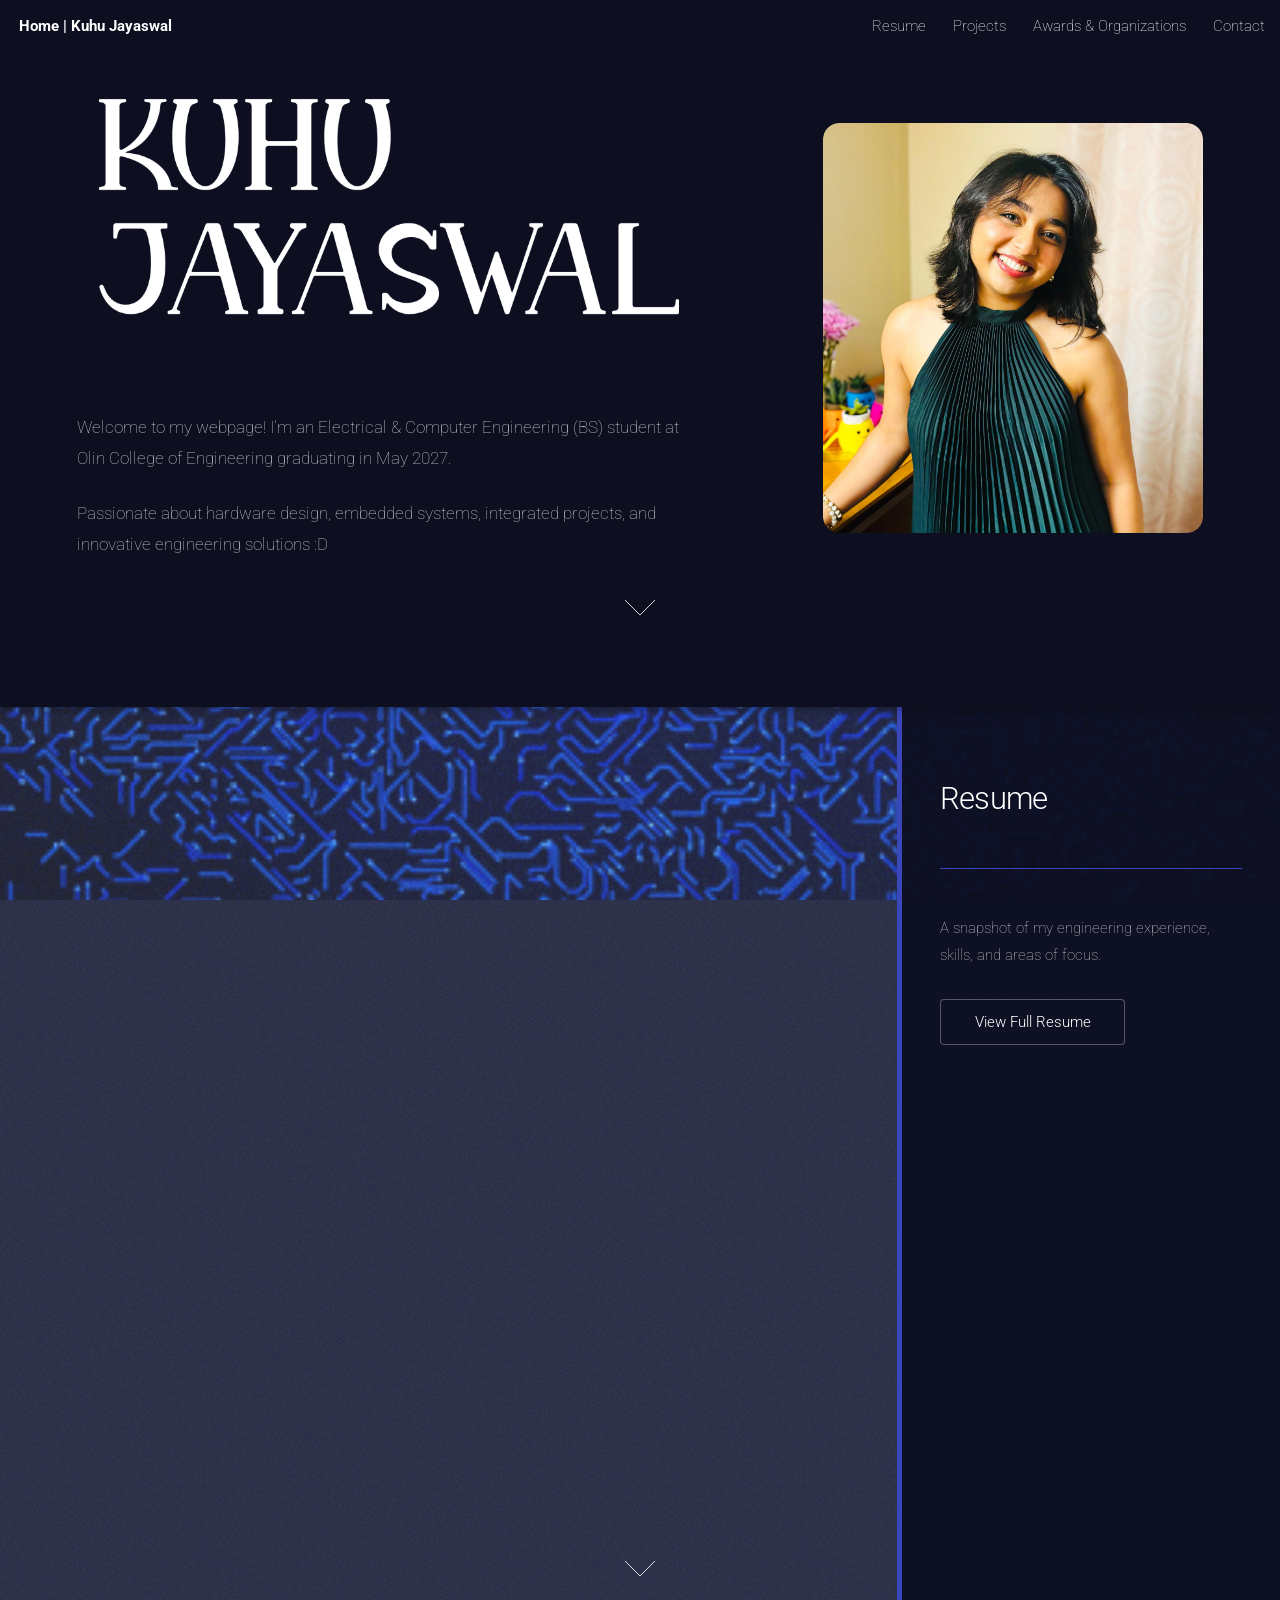
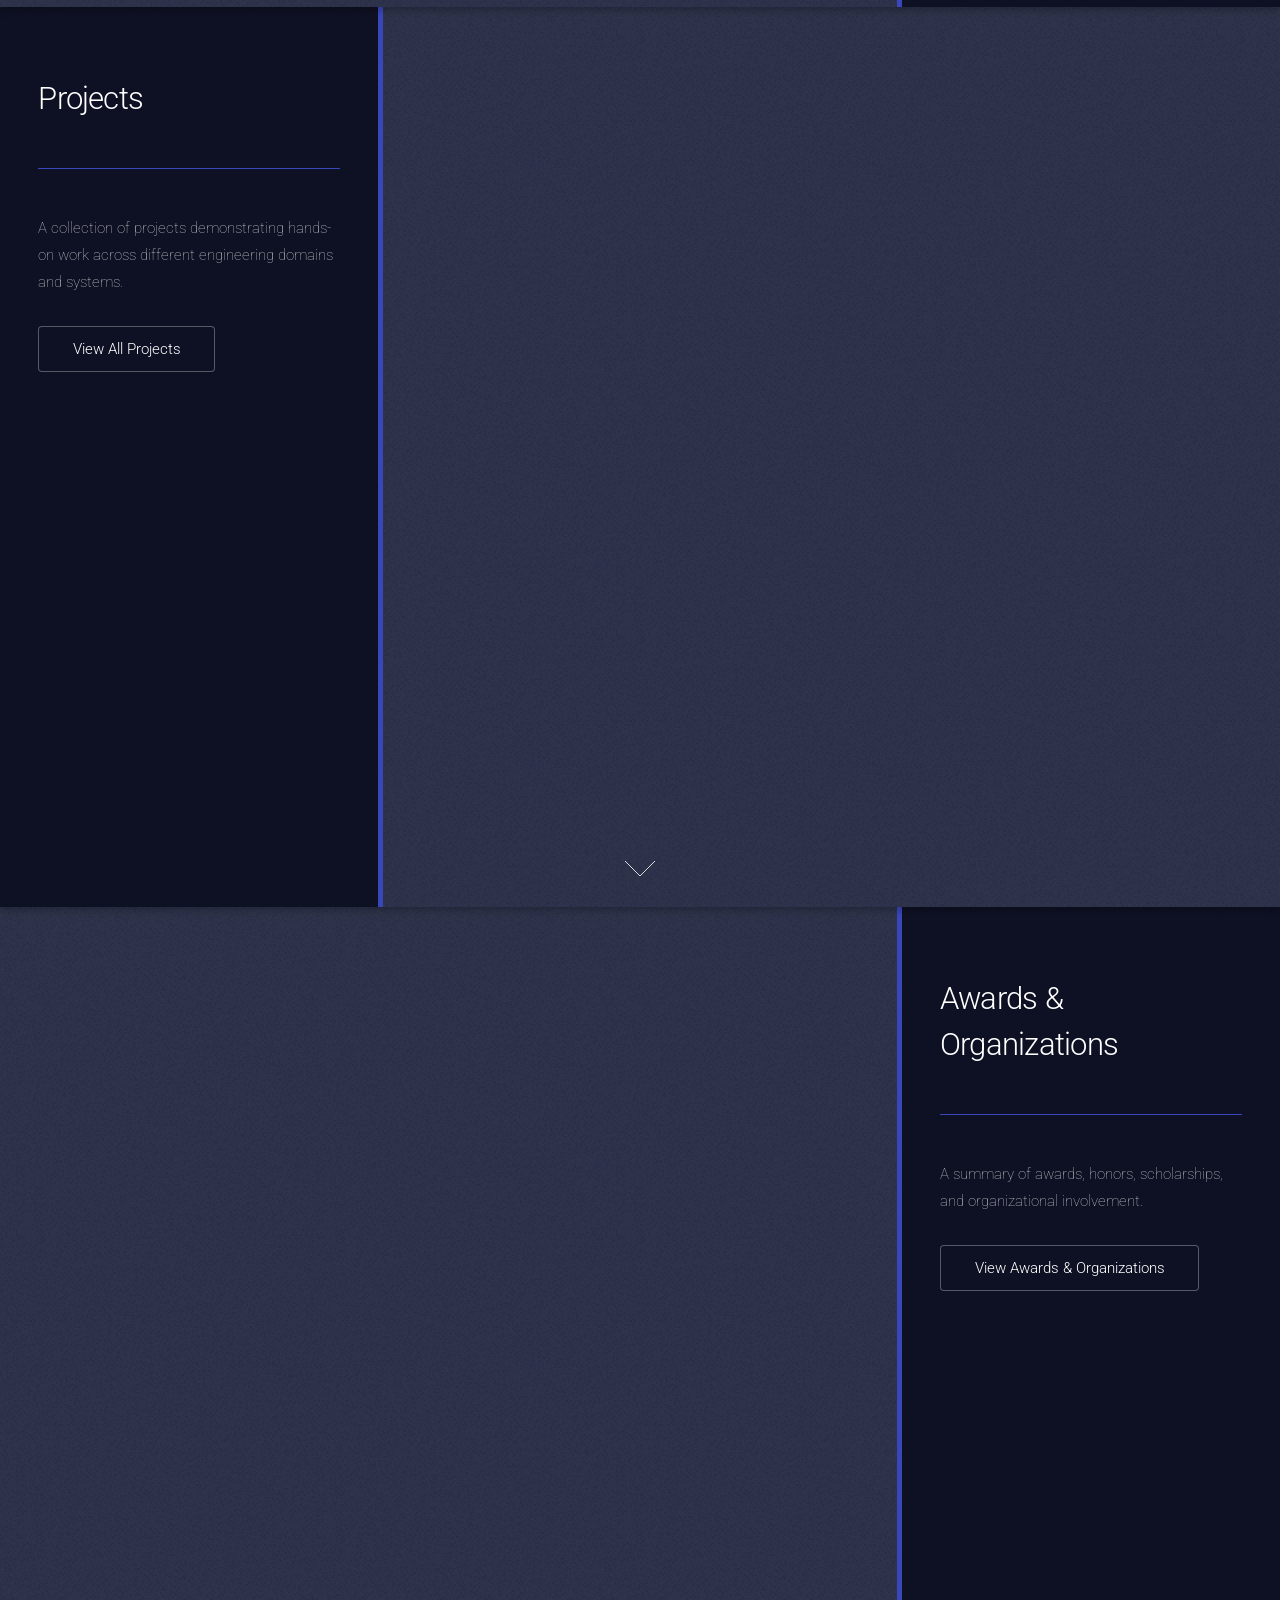
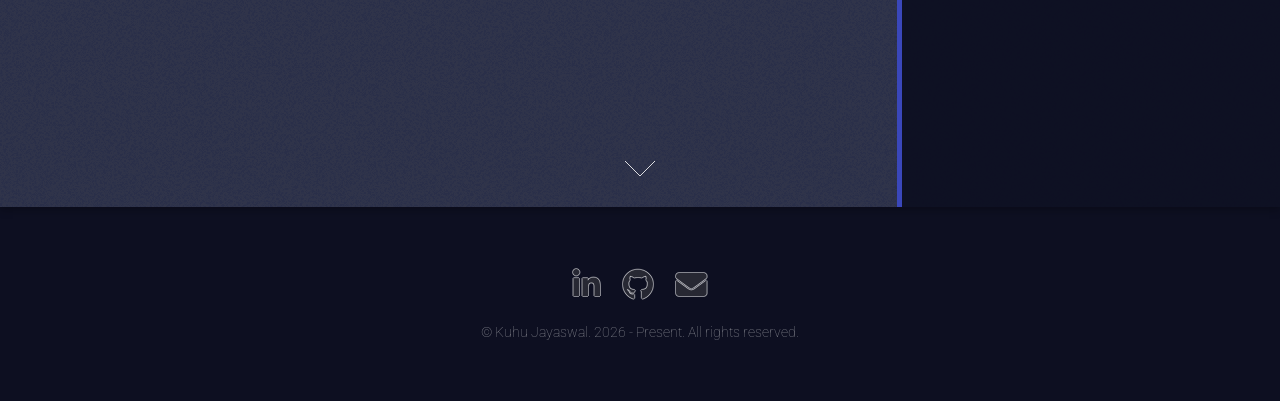
==== index.html @ c6e49925 "Update index.html" ====
<!DOCTYPE HTML>
<html>
	<head>
		<title>Home | Kuhu Jayaswal</title>
		<meta charset="utf-8" />
		<meta name="viewport" content="width=device-width, initial-scale=1, user-scalable=no" />
		<link rel="stylesheet" href="assets/css/main.css" />
		<noscript><link rel="stylesheet" href="assets/css/noscript.css" /></noscript>
		<style>
        /* Change all hr colors */
        hr {
            border-color: #3a47ba !important;
        }
    </style>
	</head>
	<body class="is-preload landing">
		<div id="page-wrapper">

			<!-- Header -->
			<header id="header">
				<h1 id="logo"><a href="index.html">Home  |  Kuhu Jayaswal</a></h1>
				<nav id="nav">
					<ul>
						<li><a href="#resume">Resume</a></li>
						<li><a href="#projects">Projects</a></li>
						<li><a href="#awards">Awards & Organizations</a></li>
						<li><a href="contact.html">Contact</a></li>
					</ul>
				</nav>
			</header>

			<!-- Banner -->
			<section id="banner">
			    <div class="content">
			        <div class="profile-section">
			            <div class="profile-flex-three">
			                <!-- Left Column: Logo on top, Description below -->
			                <div class="left-column">
			                    <div class="logo-section">
			                        <img src="images/kuhu_logo.png" alt="Kuhu Jayaswal Logo" />
			                    </div>
			                    <div class="description">
			                        <p>Welcome to my webpage! I'm an Electrical & Computer Engineering (BS) student at Olin College of Engineering graduating in May 2027.</p>
			                        <p>Passionate about hardware design, embedded systems, integrated projects, and innovative engineering solutions :D </p>
			                    </div>
			                </div>
			                
			                <!-- Right Column: Profile Image -->
			                <span class="image profile-image">
			                    <img src="images/kuhu_new.jpeg" alt="Kuhu Jayaswal" />
			                </span>
			            </div>
			        </div>
			    </div>
			    <a href="#resume" class="goto-next scrolly">Next</a>
			</section>
			
			<!-- Resume -->
			<section id="resume" class="spotlight style1 right">
				<span class="image fit main"><img src="images/pcb.gif" alt="" /></span>
				<div class="content">
					<header>
						<h2>Resume</h2>
						<hr />
					</header>
					<p>A snapshot of my engineering experience, skills, and areas of focus.</p>
					<ul class="actions">
						<li><a href="resume.html" class="button">View Full Resume</a></li>
					</ul>
				</div>
				<a href="#projects" class="goto-next scrolly">Next</a>
			</section>

			<!-- Projects -->
			<section id="projects" class="spotlight style2 left">
				<span class="image fit main"><img src="images/bin.gif" alt="" /></span>
				<div class="content">
					<header>
						<h2>Projects</h2>
						<hr />
					</header>
					<p>A collection of projects demonstrating hands-on work across different engineering domains and systems.</p>
					<ul class="actions">
						<li><a href="projects.html" class="button">View All Projects</a></li>
					</ul>
				</div>
				<a href="#research" class="goto-next scrolly">Next</a>
			</section>

			<!-- Awards & Organizations -->
			<section id="awards" class="spotlight style1 right">
				<span class="image fit main bottom"><img src="images/circle.gif" alt="" /></span>
				<div class="content">
					<header>
						<h2>Awards & Organizations</h2>
						<hr />
					</header>
					<p>A summary of awards, honors, scholarships, and organizational involvement.</p>
					<ul class="actions">
						<li><a href="awards.html" class="button">View Awards & Organizations</a></li>
					</ul>
				</div>
				<a href="#footer" class="goto-next scrolly">Next</a>
			</section>

			<!-- Footer -->
			<footer id="footer">
				<ul class="icons">
					<li><a href="https://www.linkedin.com/in/kuhu-jayaswal/" class="icon brands alt fa-linkedin-in"><span class="label">LinkedIn</span></a></li>
					<li><a href="https://github.com/k-jayaswal" class="icon brands alt fa-github"><span class="label">GitHub</span></a></li>
					<li><a href="mailto:kjayaswal@olin.edu" class="icon solid alt fa-envelope"><span class="label">Email</span></a></li>
				</ul>
				<ul class="copyright">
					<li>&copy; Kuhu Jayaswal. 2026 - Present. All rights reserved.</li>
				</ul>
			</footer>
		</div>

		<!-- Scripts -->
		<script src="assets/js/jquery.min.js"></script>
		<script src="assets/js/jquery.scrolly.min.js"></script>
		<script src="assets/js/jquery.dropotron.min.js"></script>
		<script src="assets/js/jquery.scrollex.min.js"></script>
		<script src="assets/js/browser.min.js"></script>
		<script src="assets/js/breakpoints.min.js"></script>
		<script src="assets/js/util.js"></script>
		<script src="assets/js/main.js"></script>

	</body>
</html>
---- assets/css/main.css ----
@import url("fontawesome-all.min.css");
@import url("https://fonts.googleapis.com/css?family=Roboto:100,300,100italic,300italic");

/*
	Landed by HTML5 UP
	html5up.net | @ajlkn
	Free for personal and commercial use under the CCA 3.0 license (html5up.net/license)
*/

html, body, div, span, applet, object,
iframe, h1, h2, h3, h4, h5, h6, p, blockquote,
pre, a, abbr, acronym, address, big, cite,
code, del, dfn, em, img, ins, kbd, q, s, samp,
small, strike, strong, sub, sup, tt, var, b,
u, i, center, dl, dt, dd, ol, ul, li, fieldset,
form, label, legend, table, caption, tbody,
tfoot, thead, tr, th, td, article, aside,
canvas, details, embed, figure, figcaption,
footer, header, hgroup, menu, nav, output, ruby,
section, summary, time, mark, audio, video {
	margin: 0;
	padding: 0;
	border: 0;
	font-size: 100%;
	font: inherit;
	vertical-align: baseline;}

article, aside, details, figcaption, figure,
footer, header, hgroup, menu, nav, section {
	display: block;}

body {
	line-height: 1;
}

ol, ul {
	list-style: none;
}

blockquote, q {
	quotes: none;
}

	blockquote:before, blockquote:after, q:before, q:after {
		content: '';
		content: none;
	}

table {
	border-collapse: collapse;
	border-spacing: 0;
}

body {
	-webkit-text-size-adjust: none;
}

mark {
	background-color: transparent;
	color: inherit;
}

input::-moz-focus-inner {
	border: 0;
	padding: 0;
}

input, select, textarea {
	-moz-appearance: none;
	-webkit-appearance: none;
	-ms-appearance: none;
	appearance: none;
}

/* Basic */

	html {
		box-sizing: border-box;
	}

	*, *:before, *:after {
		box-sizing: inherit;
	}

	html, body {
		background: #1c1d26;
	}

	body.is-preload *, body.is-preload *:before, body.is-preload *:after {
		-moz-animation: none !important;
		-webkit-animation: none !important;
		-ms-animation: none !important;
		animation: none !important;
		-moz-transition: none !important;
		-webkit-transition: none !important;
		-ms-transition: none !important;
		transition: none !important;
	}

	body, input, select, textarea {
		color: rgba(255, 255, 255, 0.75);
		font-family: "Roboto", Helvetica, sans-serif;
		font-size: 15pt;
		font-weight: 100;
		line-height: 1.75em;
	}

	a {
		-moz-transition: border-color 0.2s ease-in-out, color 0.2s ease-in-out;
		-webkit-transition: border-color 0.2s ease-in-out, color 0.2s ease-in-out;
		-ms-transition: border-color 0.2s ease-in-out, color 0.2s ease-in-out;
		transition: border-color 0.2s ease-in-out, color 0.2s ease-in-out;
		border-bottom: dotted 1px;
		color: #e44c65;
		text-decoration: none;
	}

		a:hover {
			color: #e44c65 !important;
			border-bottom-color: transparent;
		}

	strong, b {
		color: #ffffff;
		font-weight: 300;
	}

	em, i {
		font-style: italic;
	}

	p {
		margin: 0 0 2em 0;
	}

	h1, h2, h3, h4, h5, h6 {
		color: #ffffff;
		font-weight: 300;
		line-height: 1em;
		margin: 0 0 1em 0;
	}

		h1 a, h2 a, h3 a, h4 a, h5 a, h6 a {
			color: inherit;
			border: 0;
		}

	h2 {
		font-size: 2em;
		line-height: 1.5em;
		letter-spacing: -0.025em;
	}

	h3 {
		font-size: 1.35em;
		line-height: 1.5em;
	}

	h4 {
		font-size: 1.1em;
		line-height: 1.5em;
	}

	h5 {
		font-size: 0.9em;
		line-height: 1.5em;
	}

	h6 {
		font-size: 0.7em;
		line-height: 1.5em;
	}

	sub {
		font-size: 0.8em;
		position: relative;
		top: 0.5em;
	}

	sup {
		font-size: 0.8em;
		position: relative;
		top: -0.5em;
	}

	hr {
		border: 0;
		border-bottom: solid 1px rgba(255, 255, 255, 0.3);
		margin: 3em 0;
	}

		hr.major {
			margin: 4em 0;
		}

	blockquote {
		border-left: solid 4px rgba(255, 255, 255, 0.3);
		font-style: italic;
		margin: 0 0 2em 0;
		padding: 0.5em 0 0.5em 2em;
	}

	code {
		background: rgba(255, 255, 255, 0.075);
		border-radius: 4px;
		font-family: "Courier New", monospace;
		font-size: 0.9em;
		margin: 0 0.25em;
		padding: 0.25em 0.65em;
	}

	pre {
		-webkit-overflow-scrolling: touch;
		font-family: "Courier New", monospace;
		font-size: 0.9em;
		margin: 0 0 2em 0;
	}

		pre code {
			display: block;
			line-height: 1.75em;
			padding: 1em 1.5em;
			overflow-x: auto;
		}

	.align-left {
		text-align: left;
	}

	.align-center {
		text-align: center;
	}

	.align-right {
		text-align: right;
	}

/* Loader */

	@-moz-keyframes spinner-show {
		0% {
			opacity: 0;
		}

		100% {
			opacity: 1;
		}
	}

	@-webkit-keyframes spinner-show {
		0% {
			opacity: 0;
		}

		100% {
			opacity: 1;
		}
	}

	@-ms-keyframes spinner-show {
		0% {
			opacity: 0;
		}

		100% {
			opacity: 1;
		}
	}

	@keyframes spinner-show {
		0% {
			opacity: 0;
		}

		100% {
			opacity: 1;
		}
	}

	@-moz-keyframes spinner-hide {
		0% {
			color: rgba(255, 255, 255, 0.15);
			z-index: 100001;
			-moz-transform: scale(1) rotate(0deg);
			-webkit-transform: scale(1) rotate(0deg);
			-ms-transform: scale(1) rotate(0deg);
			transform: scale(1) rotate(0deg);
		}

		99% {
			color: #1c1d26;
			z-index: 100001;
			-moz-transform: scale(0.5) rotate(360deg);
			-webkit-transform: scale(0.5) rotate(360deg);
			-ms-transform: scale(0.5) rotate(360deg);
			transform: scale(0.5) rotate(360deg);
		}

		100% {
			color: #1c1d26;
			z-index: -1;
			-moz-transform: scale(0.5) rotate(360deg);
			-webkit-transform: scale(0.5) rotate(360deg);
			-ms-transform: scale(0.5) rotate(360deg);
			transform: scale(0.5) rotate(360deg);
		}
	}

	@-webkit-keyframes spinner-hide {
		0% {
			color: rgba(255, 255, 255, 0.15);
			z-index: 100001;
			-moz-transform: scale(1) rotate(0deg);
			-webkit-transform: scale(1) rotate(0deg);
			-ms-transform: scale(1) rotate(0deg);
			transform: scale(1) rotate(0deg);
		}

		99% {
			color: #1c1d26;
			z-index: 100001;
			-moz-transform: scale(0.5) rotate(360deg);
			-webkit-transform: scale(0.5) rotate(360deg);
			-ms-transform: scale(0.5) rotate(360deg);
			transform: scale(0.5) rotate(360deg);
		}

		100% {
			color: #1c1d26;
			z-index: -1;
			-moz-transform: scale(0.5) rotate(360deg);
			-webkit-transform: scale(0.5) rotate(360deg);
			-ms-transform: scale(0.5) rotate(360deg);
			transform: scale(0.5) rotate(360deg);
		}
	}

	@-ms-keyframes spinner-hide {
		0% {
			color: rgba(255, 255, 255, 0.15);
			z-index: 100001;
			-moz-transform: scale(1) rotate(0deg);
			-webkit-transform: scale(1) rotate(0deg);
			-ms-transform: scale(1) rotate(0deg);
			transform: scale(1) rotate(0deg);
		}

		99% {
			color: #1c1d26;
			z-index: 100001;
			-moz-transform: scale(0.5) rotate(360deg);
			-webkit-transform: scale(0.5) rotate(360deg);
			-ms-transform: scale(0.5) rotate(360deg);
			transform: scale(0.5) rotate(360deg);
		}

		100% {
			color: #1c1d26;
			z-index: -1;
			-moz-transform: scale(0.5) rotate(360deg);
			-webkit-transform: scale(0.5) rotate(360deg);
			-ms-transform: scale(0.5) rotate(360deg);
			transform: scale(0.5) rotate(360deg);
		}
	}

	@keyframes spinner-hide {
		0% {
			color: rgba(255, 255, 255, 0.15);
			z-index: 100001;
			-moz-transform: scale(1) rotate(0deg);
			-webkit-transform: scale(1) rotate(0deg);
			-ms-transform: scale(1) rotate(0deg);
			transform: scale(1) rotate(0deg);
		}

		99% {
			color: #1c1d26;
			z-index: 100001;
			-moz-transform: scale(0.5) rotate(360deg);
			-webkit-transform: scale(0.5) rotate(360deg);
			-ms-transform: scale(0.5) rotate(360deg);
			transform: scale(0.5) rotate(360deg);
		}

		100% {
			color: #1c1d26;
			z-index: -1;
			-moz-transform: scale(0.5) rotate(360deg);
			-webkit-transform: scale(0.5) rotate(360deg);
			-ms-transform: scale(0.5) rotate(360deg);
			transform: scale(0.5) rotate(360deg);
		}
	}

	@-moz-keyframes spinner-rotate {
		0% {
			-moz-transform: scale(1) rotate(0deg);
			-webkit-transform: scale(1) rotate(0deg);
			-ms-transform: scale(1) rotate(0deg);
			transform: scale(1) rotate(0deg);
		}

		100% {
			-moz-transform: scale(1) rotate(360deg);
			-webkit-transform: scale(1) rotate(360deg);
			-ms-transform: scale(1) rotate(360deg);
			transform: scale(1) rotate(360deg);
		}
	}

	@-webkit-keyframes spinner-rotate {
		0% {
			-moz-transform: scale(1) rotate(0deg);
			-webkit-transform: scale(1) rotate(0deg);
			-ms-transform: scale(1) rotate(0deg);
			transform: scale(1) rotate(0deg);
		}

		100% {
			-moz-transform: scale(1) rotate(360deg);
			-webkit-transform: scale(1) rotate(360deg);
			-ms-transform: scale(1) rotate(360deg);
			transform: scale(1) rotate(360deg);
		}
	}

	@-ms-keyframes spinner-rotate {
		0% {
			-moz-transform: scale(1) rotate(0deg);
			-webkit-transform: scale(1) rotate(0deg);
			-ms-transform: scale(1) rotate(0deg);
			transform: scale(1) rotate(0deg);
		}

		100% {
			-moz-transform: scale(1) rotate(360deg);
			-webkit-transform: scale(1) rotate(360deg);
			-ms-transform: scale(1) rotate(360deg);
			transform: scale(1) rotate(360deg);
		}
	}

	@keyframes spinner-rotate {
		0% {
			-moz-transform: scale(1) rotate(0deg);
			-webkit-transform: scale(1) rotate(0deg);
			-ms-transform: scale(1) rotate(0deg);
			transform: scale(1) rotate(0deg);
		}

		100% {
			-moz-transform: scale(1) rotate(360deg);
			-webkit-transform: scale(1) rotate(360deg);
			-ms-transform: scale(1) rotate(360deg);
			transform: scale(1) rotate(360deg);
		}
	}

	@-moz-keyframes overlay-hide {
		0% {
			opacity: 1;
			z-index: 100000;
		}

		15% {
			opacity: 1;
			z-index: 100000;
		}

		99% {
			opacity: 0;
			z-index: 100000;
		}

		100% {
			opacity: 0;
			z-index: -1;
		}
	}

	@-webkit-keyframes overlay-hide {
		0% {
			opacity: 1;
			z-index: 100000;
		}

		15% {
			opacity: 1;
			z-index: 100000;
		}

		99% {
			opacity: 0;
			z-index: 100000;
		}

		100% {
			opacity: 0;
			z-index: -1;
		}
	}

	@-ms-keyframes overlay-hide {
		0% {
			opacity: 1;
			z-index: 100000;
		}

		15% {
			opacity: 1;
			z-index: 100000;
		}

		99% {
			opacity: 0;
			z-index: 100000;
		}

		100% {
			opacity: 0;
			z-index: -1;
		}
	}

	@keyframes overlay-hide {
		0% {
			opacity: 1;
			z-index: 100000;
		}

		15% {
			opacity: 1;
			z-index: 100000;
		}

		99% {
			opacity: 0;
			z-index: 100000;
		}

		100% {
			opacity: 0;
			z-index: -1;
		}
	}

	body.landing {
		text-decoration: none;
	}

		body.landing:before {
			-moz-osx-font-smoothing: grayscale;
			-webkit-font-smoothing: antialiased;
			display: inline-block;
			font-style: normal;
			font-variant: normal;
			text-rendering: auto;
			line-height: 1;
			text-transform: none !important;
			font-family: 'Font Awesome 5 Free';
			font-weight: 900;
		}

		body.landing:before {
			-moz-animation: spinner-show 1.5s 1 0.25s ease forwards, spinner-hide 0.25s ease-in-out forwards !important;
			-webkit-animation: spinner-show 1.5s 1 0.25s ease forwards, spinner-hide 0.25s ease-in-out forwards !important;
			-ms-animation: spinner-show 1.5s 1 0.25s ease forwards, spinner-hide 0.25s ease-in-out forwards !important;
			animation: spinner-show 1.5s 1 0.25s ease forwards, spinner-hide 0.25s ease-in-out forwards !important;
			-moz-transform-origin: 50% 50%;
			-webkit-transform-origin: 50% 50%;
			-ms-transform-origin: 50% 50%;
			transform-origin: 50% 50%;
			color: rgba(255, 255, 255, 0.15);
			content: '\f1ce';
			cursor: default;
			display: block;
			font-size: 2em;
			height: 2em;
			left: 50%;
			line-height: 2em;
			margin: -1em 0 0 -1em;
			opacity: 0;
			position: fixed;
			text-align: center;
			top: 50%;
			width: 2em;
			z-index: -1;
		}

		body.landing:after {
			-moz-animation: overlay-hide 1.5s ease-in forwards !important;
			-webkit-animation: overlay-hide 1.5s ease-in forwards !important;
			-ms-animation: overlay-hide 1.5s ease-in forwards !important;
			animation: overlay-hide 1.5s ease-in forwards !important;
			background: #1c1d26;
			content: '';
			display: block;
			height: 100%;
			left: 0;
			opacity: 0;
			position: fixed;
			top: 0;
			width: 100%;
			z-index: -1;
		}

		body.landing.is-preload:before {
			-moz-animation: spinner-show 1.5s 1 0.25s ease forwards, spinner-rotate 0.75s infinite linear !important;
			-webkit-animation: spinner-show 1.5s 1 0.25s ease forwards, spinner-rotate 0.75s infinite linear !important;
			-ms-animation: spinner-show 1.5s 1 0.25s ease forwards, spinner-rotate 0.75s infinite linear !important;
			animation: spinner-show 1.5s 1 0.25s ease forwards, spinner-rotate 0.75s infinite linear !important;
			z-index: 100001;
		}

		body.landing.is-preload:after {
			-moz-animation: none !important;
			-webkit-animation: none !important;
			-ms-animation: none !important;
			animation: none !important;
			opacity: 1;
			z-index: 100000;
		}

	@media (-webkit-min-device-pixel-ratio: 2) {

		body.landing:before {
			line-height: 2.025em;
		}

	}

/* Container */

	.container {
		margin: 0 auto;
		max-width: calc(100% - 4em);
		width: 70em;
	}

		.container.xsmall {
			width: 17.5em;
		}

		.container.small {
			width: 35em;
		}

		.container.medium {
			width: 52.5em;
		}

		.container.large {
			width: 87.5em;
		}

		.container.xlarge {
			width: 105em;
		}

		.container.max {
			width: 100%;
		}

		@media screen and (max-width: 1280px) {

			.container {
				width: 90%;
				max-width: 100%;
			}

		}

		@media screen and (max-width: 980px) {

			.container {
				width: 100% !important;
			}

		}

/* Row */

	.row {
		display: flex;
		flex-wrap: wrap;
		box-sizing: border-box;
		align-items: stretch;
	}

		.row > * {
			box-sizing: border-box;
		}

		.row.gtr-uniform > * > :last-child {
			margin-bottom: 0;
		}

		.row.aln-left {
			justify-content: flex-start;
		}

		.row.aln-center {
			justify-content: center;
		}

		.row.aln-right {
			justify-content: flex-end;
		}

		.row.aln-top {
			align-items: flex-start;
		}

		.row.aln-middle {
			align-items: center;
		}

		.row.aln-bottom {
			align-items: flex-end;
		}

		.row > .imp {
			order: -1;
		}

		.row > .col-1 {
			width: 8.33333%;
		}

		.row > .off-1 {
			margin-left: 8.33333%;
		}

		.row > .col-2 {
			width: 16.66667%;
		}

		.row > .off-2 {
			margin-left: 16.66667%;
		}

		.row > .col-3 {
			width: 25%;
		}

		.row > .off-3 {
			margin-left: 25%;
		}

		.row > .col-4 {
			width: 33.33333%;
		}

		.row > .off-4 {
			margin-left: 33.33333%;
		}

		.row > .col-5 {
			width: 41.66667%;
		}

		.row > .off-5 {
			margin-left: 41.66667%;
		}

		.row > .col-6 {
			width: 50%;
		}

		.row > .off-6 {
			margin-left: 50%;
		}

		.row > .col-7 {
			width: 58.33333%;
		}

		.row > .off-7 {
			margin-left: 58.33333%;
		}

		.row > .col-8 {
			width: 66.66667%;
		}

		.row > .off-8 {
			margin-left: 66.66667%;
		}

		.row > .col-9 {
			width: 75%;
		}

		.row > .off-9 {
			margin-left: 75%;
		}

		.row > .col-10 {
			width: 83.33333%;
		}

		.row > .off-10 {
			margin-left: 83.33333%;
		}

		.row > .col-11 {
			width: 91.66667%;
		}

		.row > .off-11 {
			margin-left: 91.66667%;
		}

		.row > .col-12 {
			width: 100%;
		}

		.row > .off-12 {
			margin-left: 100%;
		}

		.row.gtr-0 {
			margin-top: 0;
			margin-left: 0em;
		}

			.row.gtr-0 > * {
				padding: 0 0 0 0em;
			}

			.row.gtr-0.gtr-uniform {
				margin-top: 0em;
			}

				.row.gtr-0.gtr-uniform > * {
					padding-top: 0em;
				}

		.row.gtr-25 {
			margin-top: 0;
			margin-left: -0.625em;
		}

			.row.gtr-25 > * {
				padding: 0 0 0 0.625em;
			}

			.row.gtr-25.gtr-uniform {
				margin-top: -0.625em;
			}

				.row.gtr-25.gtr-uniform > * {
					padding-top: 0.625em;
				}

		.row.gtr-50 {
			margin-top: 0;
			margin-left: -1.25em;
		}

			.row.gtr-50 > * {
				padding: 0 0 0 1.25em;
			}

			.row.gtr-50.gtr-uniform {
				margin-top: -1.25em;
			}

				.row.gtr-50.gtr-uniform > * {
					padding-top: 1.25em;
				}

		.row {
			margin-top: 0;
			margin-left: -2.5em;
		}

			.row > * {
				padding: 0 0 0 2.5em;
			}

			.row.gtr-uniform {
				margin-top: -2.5em;
			}

				.row.gtr-uniform > * {
					padding-top: 2.5em;
				}

		.row.gtr-150 {
			margin-top: 0;
			margin-left: -3.75em;
		}

			.row.gtr-150 > * {
				padding: 0 0 0 3.75em;
			}

			.row.gtr-150.gtr-uniform {
				margin-top: -3.75em;
			}

				.row.gtr-150.gtr-uniform > * {
					padding-top: 3.75em;
				}

		.row.gtr-200 {
			margin-top: 0;
			margin-left: -5em;
		}

			.row.gtr-200 > * {
				padding: 0 0 0 5em;
			}

			.row.gtr-200.gtr-uniform {
				margin-top: -5em;
			}

				.row.gtr-200.gtr-uniform > * {
					padding-top: 5em;
				}

		@media screen and (max-width: 1680px) {

			.row {
				display: flex;
				flex-wrap: wrap;
				box-sizing: border-box;
				align-items: stretch;
			}

				.row > * {
					box-sizing: border-box;
				}

				.row.gtr-uniform > * > :last-child {
					margin-bottom: 0;
				}

				.row.aln-left {
					justify-content: flex-start;
				}

				.row.aln-center {
					justify-content: center;
				}

				.row.aln-right {
					justify-content: flex-end;
				}

				.row.aln-top {
					align-items: flex-start;
				}

				.row.aln-middle {
					align-items: center;
				}

				.row.aln-bottom {
					align-items: flex-end;
				}

				.row > .imp-xlarge {
					order: -1;
				}

				.row > .col-1-xlarge {
					width: 8.33333%;
				}

				.row > .off-1-xlarge {
					margin-left: 8.33333%;
				}

				.row > .col-2-xlarge {
					width: 16.66667%;
				}

				.row > .off-2-xlarge {
					margin-left: 16.66667%;
				}

				.row > .col-3-xlarge {
					width: 25%;
				}

				.row > .off-3-xlarge {
					margin-left: 25%;
				}

				.row > .col-4-xlarge {
					width: 33.33333%;
				}

				.row > .off-4-xlarge {
					margin-left: 33.33333%;
				}

				.row > .col-5-xlarge {
					width: 41.66667%;
				}

				.row > .off-5-xlarge {
					margin-left: 41.66667%;
				}

				.row > .col-6-xlarge {
					width: 50%;
				}

				.row > .off-6-xlarge {
					margin-left: 50%;
				}

				.row > .col-7-xlarge {
					width: 58.33333%;
				}

				.row > .off-7-xlarge {
					margin-left: 58.33333%;
				}

				.row > .col-8-xlarge {
					width: 66.66667%;
				}

				.row > .off-8-xlarge {
					margin-left: 66.66667%;
				}

				.row > .col-9-xlarge {
					width: 75%;
				}

				.row > .off-9-xlarge {
					margin-left: 75%;
				}

				.row > .col-10-xlarge {
					width: 83.33333%;
				}

				.row > .off-10-xlarge {
					margin-left: 83.33333%;
				}

				.row > .col-11-xlarge {
					width: 91.66667%;
				}

				.row > .off-11-xlarge {
					margin-left: 91.66667%;
				}

				.row > .col-12-xlarge {
					width: 100%;
				}

				.row > .off-12-xlarge {
					margin-left: 100%;
				}

				.row.gtr-0 {
					margin-top: 0;
					margin-left: 0em;
				}

					.row.gtr-0 > * {
						padding: 0 0 0 0em;
					}

					.row.gtr-0.gtr-uniform {
						margin-top: 0em;
					}

						.row.gtr-0.gtr-uniform > * {
							padding-top: 0em;
						}

				.row.gtr-25 {
					margin-top: 0;
					margin-left: -0.625em;
				}

					.row.gtr-25 > * {
						padding: 0 0 0 0.625em;
					}

					.row.gtr-25.gtr-uniform {
						margin-top: -0.625em;
					}

						.row.gtr-25.gtr-uniform > * {
							padding-top: 0.625em;
						}

				.row.gtr-50 {
					margin-top: 0;
					margin-left: -1.25em;
				}

					.row.gtr-50 > * {
						padding: 0 0 0 1.25em;
					}

					.row.gtr-50.gtr-uniform {
						margin-top: -1.25em;
					}

						.row.gtr-50.gtr-uniform > * {
							padding-top: 1.25em;
						}

				.row {
					margin-top: 0;
					margin-left: -2.5em;
				}

					.row > * {
						padding: 0 0 0 2.5em;
					}

					.row.gtr-uniform {
						margin-top: -2.5em;
					}

						.row.gtr-uniform > * {
							padding-top: 2.5em;
						}

				.row.gtr-150 {
					margin-top: 0;
					margin-left: -3.75em;
				}

					.row.gtr-150 > * {
						padding: 0 0 0 3.75em;
					}

					.row.gtr-150.gtr-uniform {
						margin-top: -3.75em;
					}

						.row.gtr-150.gtr-uniform > * {
							padding-top: 3.75em;
						}

				.row.gtr-200 {
					margin-top: 0;
					margin-left: -5em;
				}

					.row.gtr-200 > * {
						padding: 0 0 0 5em;
					}

					.row.gtr-200.gtr-uniform {
						margin-top: -5em;
					}

						.row.gtr-200.gtr-uniform > * {
							padding-top: 5em;
						}

		}

		@media screen and (max-width: 1280px) {

			.row {
				display: flex;
				flex-wrap: wrap;
				box-sizing: border-box;
				align-items: stretch;
			}

				.row > * {
					box-sizing: border-box;
				}

				.row.gtr-uniform > * > :last-child {
					margin-bottom: 0;
				}

				.row.aln-left {
					justify-content: flex-start;
				}

				.row.aln-center {
					justify-content: center;
				}

				.row.aln-right {
					justify-content: flex-end;
				}

				.row.aln-top {
					align-items: flex-start;
				}

				.row.aln-middle {
					align-items: center;
				}

				.row.aln-bottom {
					align-items: flex-end;
				}

				.row > .imp-large {
					order: -1;
				}

				.row > .col-1-large {
					width: 8.33333%;
				}

				.row > .off-1-large {
					margin-left: 8.33333%;
				}

				.row > .col-2-large {
					width: 16.66667%;
				}

				.row > .off-2-large {
					margin-left: 16.66667%;
				}

				.row > .col-3-large {
					width: 25%;
				}

				.row > .off-3-large {
					margin-left: 25%;
				}

				.row > .col-4-large {
					width: 33.33333%;
				}

				.row > .off-4-large {
					margin-left: 33.33333%;
				}

				.row > .col-5-large {
					width: 41.66667%;
				}

				.row > .off-5-large {
					margin-left: 41.66667%;
				}

				.row > .col-6-large {
					width: 50%;
				}

				.row > .off-6-large {
					margin-left: 50%;
				}

				.row > .col-7-large {
					width: 58.33333%;
				}

				.row > .off-7-large {
					margin-left: 58.33333%;
				}

				.row > .col-8-large {
					width: 66.66667%;
				}

				.row > .off-8-large {
					margin-left: 66.66667%;
				}

				.row > .col-9-large {
					width: 75%;
				}

				.row > .off-9-large {
					margin-left: 75%;
				}

				.row > .col-10-large {
					width: 83.33333%;
				}

				.row > .off-10-large {
					margin-left: 83.33333%;
				}

				.row > .col-11-large {
					width: 91.66667%;
				}

				.row > .off-11-large {
					margin-left: 91.66667%;
				}

				.row > .col-12-large {
					width: 100%;
				}

				.row > .off-12-large {
					margin-left: 100%;
				}

				.row.gtr-0 {
					margin-top: 0;
					margin-left: 0em;
				}

					.row.gtr-0 > * {
						padding: 0 0 0 0em;
					}

					.row.gtr-0.gtr-uniform {
						margin-top: 0em;
					}

						.row.gtr-0.gtr-uniform > * {
							padding-top: 0em;
						}

				.row.gtr-25 {
					margin-top: 0;
					margin-left: -0.625em;
				}

					.row.gtr-25 > * {
						padding: 0 0 0 0.625em;
					}

					.row.gtr-25.gtr-uniform {
						margin-top: -0.625em;
					}

						.row.gtr-25.gtr-uniform > * {
							padding-top: 0.625em;
						}

				.row.gtr-50 {
					margin-top: 0;
					margin-left: -1.25em;
				}

					.row.gtr-50 > * {
						padding: 0 0 0 1.25em;
					}

					.row.gtr-50.gtr-uniform {
						margin-top: -1.25em;
					}

						.row.gtr-50.gtr-uniform > * {
							padding-top: 1.25em;
						}

				.row {
					margin-top: 0;
					margin-left: -2.5em;
				}

					.row > * {
						padding: 0 0 0 2.5em;
					}

					.row.gtr-uniform {
						margin-top: -2.5em;
					}

						.row.gtr-uniform > * {
							padding-top: 2.5em;
						}

				.row.gtr-150 {
					margin-top: 0;
					margin-left: -3.75em;
				}

					.row.gtr-150 > * {
						padding: 0 0 0 3.75em;
					}

					.row.gtr-150.gtr-uniform {
						margin-top: -3.75em;
					}

						.row.gtr-150.gtr-uniform > * {
							padding-top: 3.75em;
						}

				.row.gtr-200 {
					margin-top: 0;
					margin-left: -5em;
				}

					.row.gtr-200 > * {
						padding: 0 0 0 5em;
					}

					.row.gtr-200.gtr-uniform {
						margin-top: -5em;
					}

						.row.gtr-200.gtr-uniform > * {
							padding-top: 5em;
						}

		}

		@media screen and (max-width: 980px) {

			.row {
				display: flex;
				flex-wrap: wrap;
				box-sizing: border-box;
				align-items: stretch;
			}

				.row > * {
					box-sizing: border-box;
				}

				.row.gtr-uniform > * > :last-child {
					margin-bottom: 0;
				}

				.row.aln-left {
					justify-content: flex-start;
				}

				.row.aln-center {
					justify-content: center;
				}

				.row.aln-right {
					justify-content: flex-end;
				}

				.row.aln-top {
					align-items: flex-start;
				}

				.row.aln-middle {
					align-items: center;
				}

				.row.aln-bottom {
					align-items: flex-end;
				}

				.row > .imp-medium {
					order: -1;
				}

				.row > .col-1-medium {
					width: 8.33333%;
				}

				.row > .off-1-medium {
					margin-left: 8.33333%;
				}

				.row > .col-2-medium {
					width: 16.66667%;
				}

				.row > .off-2-medium {
					margin-left: 16.66667%;
				}

				.row > .col-3-medium {
					width: 25%;
				}

				.row > .off-3-medium {
					margin-left: 25%;
				}

				.row > .col-4-medium {
					width: 33.33333%;
				}

				.row > .off-4-medium {
					margin-left: 33.33333%;
				}

				.row > .col-5-medium {
					width: 41.66667%;
				}

				.row > .off-5-medium {
					margin-left: 41.66667%;
				}

				.row > .col-6-medium {
					width: 50%;
				}

				.row > .off-6-medium {
					margin-left: 50%;
				}

				.row > .col-7-medium {
					width: 58.33333%;
				}

				.row > .off-7-medium {
					margin-left: 58.33333%;
				}

				.row > .col-8-medium {
					width: 66.66667%;
				}

				.row > .off-8-medium {
					margin-left: 66.66667%;
				}

				.row > .col-9-medium {
					width: 75%;
				}

				.row > .off-9-medium {
					margin-left: 75%;
				}

				.row > .col-10-medium {
					width: 83.33333%;
				}

				.row > .off-10-medium {
					margin-left: 83.33333%;
				}

				.row > .col-11-medium {
					width: 91.66667%;
				}

				.row > .off-11-medium {
					margin-left: 91.66667%;
				}

				.row > .col-12-medium {
					width: 100%;
				}

				.row > .off-12-medium {
					margin-left: 100%;
				}

				.row.gtr-0 {
					margin-top: 0;
					margin-left: 0em;
				}

					.row.gtr-0 > * {
						padding: 0 0 0 0em;
					}

					.row.gtr-0.gtr-uniform {
						margin-top: 0em;
					}

						.row.gtr-0.gtr-uniform > * {
							padding-top: 0em;
						}

				.row.gtr-25 {
					margin-top: 0;
					margin-left: -0.625em;
				}

					.row.gtr-25 > * {
						padding: 0 0 0 0.625em;
					}

					.row.gtr-25.gtr-uniform {
						margin-top: -0.625em;
					}

						.row.gtr-25.gtr-uniform > * {
							padding-top: 0.625em;
						}

				.row.gtr-50 {
					margin-top: 0;
					margin-left: -1.25em;
				}

					.row.gtr-50 > * {
						padding: 0 0 0 1.25em;
					}

					.row.gtr-50.gtr-uniform {
						margin-top: -1.25em;
					}

						.row.gtr-50.gtr-uniform > * {
							padding-top: 1.25em;
						}

				.row {
					margin-top: 0;
					margin-left: -2.5em;
				}

					.row > * {
						padding: 0 0 0 2.5em;
					}

					.row.gtr-uniform {
						margin-top: -2.5em;
					}

						.row.gtr-uniform > * {
							padding-top: 2.5em;
						}

				.row.gtr-150 {
					margin-top: 0;
					margin-left: -3.75em;
				}

					.row.gtr-150 > * {
						padding: 0 0 0 3.75em;
					}

					.row.gtr-150.gtr-uniform {
						margin-top: -3.75em;
					}

						.row.gtr-150.gtr-uniform > * {
							padding-top: 3.75em;
						}

				.row.gtr-200 {
					margin-top: 0;
					margin-left: -5em;
				}

					.row.gtr-200 > * {
						padding: 0 0 0 5em;
					}

					.row.gtr-200.gtr-uniform {
						margin-top: -5em;
					}

						.row.gtr-200.gtr-uniform > * {
							padding-top: 5em;
						}

		}

		@media screen and (max-width: 736px) {

			.row {
				display: flex;
				flex-wrap: wrap;
				box-sizing: border-box;
				align-items: stretch;
			}

				.row > * {
					box-sizing: border-box;
				}

				.row.gtr-uniform > * > :last-child {
					margin-bottom: 0;
				}

				.row.aln-left {
					justify-content: flex-start;
				}

				.row.aln-center {
					justify-content: center;
				}

				.row.aln-right {
					justify-content: flex-end;
				}

				.row.aln-top {
					align-items: flex-start;
				}

				.row.aln-middle {
					align-items: center;
				}

				.row.aln-bottom {
					align-items: flex-end;
				}

				.row > .imp-small {
					order: -1;
				}

				.row > .col-1-small {
					width: 8.33333%;
				}

				.row > .off-1-small {
					margin-left: 8.33333%;
				}

				.row > .col-2-small {
					width: 16.66667%;
				}

				.row > .off-2-small {
					margin-left: 16.66667%;
				}

				.row > .col-3-small {
					width: 25%;
				}

				.row > .off-3-small {
					margin-left: 25%;
				}

				.row > .col-4-small {
					width: 33.33333%;
				}

				.row > .off-4-small {
					margin-left: 33.33333%;
				}

				.row > .col-5-small {
					width: 41.66667%;
				}

				.row > .off-5-small {
					margin-left: 41.66667%;
				}

				.row > .col-6-small {
					width: 50%;
				}

				.row > .off-6-small {
					margin-left: 50%;
				}

				.row > .col-7-small {
					width: 58.33333%;
				}

				.row > .off-7-small {
					margin-left: 58.33333%;
				}

				.row > .col-8-small {
					width: 66.66667%;
				}

				.row > .off-8-small {
					margin-left: 66.66667%;
				}

				.row > .col-9-small {
					width: 75%;
				}

				.row > .off-9-small {
					margin-left: 75%;
				}

				.row > .col-10-small {
					width: 83.33333%;
				}

				.row > .off-10-small {
					margin-left: 83.33333%;
				}

				.row > .col-11-small {
					width: 91.66667%;
				}

				.row > .off-11-small {
					margin-left: 91.66667%;
				}

				.row > .col-12-small {
					width: 100%;
				}

				.row > .off-12-small {
					margin-left: 100%;
				}

				.row.gtr-0 {
					margin-top: 0;
					margin-left: 0em;
				}

					.row.gtr-0 > * {
						padding: 0 0 0 0em;
					}

					.row.gtr-0.gtr-uniform {
						margin-top: 0em;
					}

						.row.gtr-0.gtr-uniform > * {
							padding-top: 0em;
						}

				.row.gtr-25 {
					margin-top: 0;
					margin-left: -0.625em;
				}

					.row.gtr-25 > * {
						padding: 0 0 0 0.625em;
					}

					.row.gtr-25.gtr-uniform {
						margin-top: -0.625em;
					}

						.row.gtr-25.gtr-uniform > * {
							padding-top: 0.625em;
						}

				.row.gtr-50 {
					margin-top: 0;
					margin-left: -1.25em;
				}

					.row.gtr-50 > * {
						padding: 0 0 0 1.25em;
					}

					.row.gtr-50.gtr-uniform {
						margin-top: -1.25em;
					}

						.row.gtr-50.gtr-uniform > * {
							padding-top: 1.25em;
						}

				.row {
					margin-top: 0;
					margin-left: -2.5em;
				}

					.row > * {
						padding: 0 0 0 2.5em;
					}

					.row.gtr-uniform {
						margin-top: -2.5em;
					}

						.row.gtr-uniform > * {
							padding-top: 2.5em;
						}

				.row.gtr-150 {
					margin-top: 0;
					margin-left: -3.75em;
				}

					.row.gtr-150 > * {
						padding: 0 0 0 3.75em;
					}

					.row.gtr-150.gtr-uniform {
						margin-top: -3.75em;
					}

						.row.gtr-150.gtr-uniform > * {
							padding-top: 3.75em;
						}

				.row.gtr-200 {
					margin-top: 0;
					margin-left: -5em;
				}

					.row.gtr-200 > * {
						padding: 0 0 0 5em;
					}

					.row.gtr-200.gtr-uniform {
						margin-top: -5em;
					}

						.row.gtr-200.gtr-uniform > * {
							padding-top: 5em;
						}

		}

		@media screen and (max-width: 480px) {

			.row {
				display: flex;
				flex-wrap: wrap;
				box-sizing: border-box;
				align-items: stretch;
			}

				.row > * {
					box-sizing: border-box;
				}

				.row.gtr-uniform > * > :last-child {
					margin-bottom: 0;
				}

				.row.aln-left {
					justify-content: flex-start;
				}

				.row.aln-center {
					justify-content: center;
				}

				.row.aln-right {
					justify-content: flex-end;
				}

				.row.aln-top {
					align-items: flex-start;
				}

				.row.aln-middle {
					align-items: center;
				}

				.row.aln-bottom {
					align-items: flex-end;
				}

				.row > .imp-xsmall {
					order: -1;
				}

				.row > .col-1-xsmall {
					width: 8.33333%;
				}

				.row > .off-1-xsmall {
					margin-left: 8.33333%;
				}

				.row > .col-2-xsmall {
					width: 16.66667%;
				}

				.row > .off-2-xsmall {
					margin-left: 16.66667%;
				}

				.row > .col-3-xsmall {
					width: 25%;
				}

				.row > .off-3-xsmall {
					margin-left: 25%;
				}

				.row > .col-4-xsmall {
					width: 33.33333%;
				}

				.row > .off-4-xsmall {
					margin-left: 33.33333%;
				}

				.row > .col-5-xsmall {
					width: 41.66667%;
				}

				.row > .off-5-xsmall {
					margin-left: 41.66667%;
				}

				.row > .col-6-xsmall {
					width: 50%;
				}

				.row > .off-6-xsmall {
					margin-left: 50%;
				}

				.row > .col-7-xsmall {
					width: 58.33333%;
				}

				.row > .off-7-xsmall {
					margin-left: 58.33333%;
				}

				.row > .col-8-xsmall {
					width: 66.66667%;
				}

				.row > .off-8-xsmall {
					margin-left: 66.66667%;
				}

				.row > .col-9-xsmall {
					width: 75%;
				}

				.row > .off-9-xsmall {
					margin-left: 75%;
				}

				.row > .col-10-xsmall {
					width: 83.33333%;
				}

				.row > .off-10-xsmall {
					margin-left: 83.33333%;
				}

				.row > .col-11-xsmall {
					width: 91.66667%;
				}

				.row > .off-11-xsmall {
					margin-left: 91.66667%;
				}

				.row > .col-12-xsmall {
					width: 100%;
				}

				.row > .off-12-xsmall {
					margin-left: 100%;
				}

				.row.gtr-0 {
					margin-top: 0;
					margin-left: 0em;
				}

					.row.gtr-0 > * {
						padding: 0 0 0 0em;
					}

					.row.gtr-0.gtr-uniform {
						margin-top: 0em;
					}

						.row.gtr-0.gtr-uniform > * {
							padding-top: 0em;
						}

				.row.gtr-25 {
					margin-top: 0;
					margin-left: -0.625em;
				}

					.row.gtr-25 > * {
						padding: 0 0 0 0.625em;
					}

					.row.gtr-25.gtr-uniform {
						margin-top: -0.625em;
					}

						.row.gtr-25.gtr-uniform > * {
							padding-top: 0.625em;
						}

				.row.gtr-50 {
					margin-top: 0;
					margin-left: -1.25em;
				}

					.row.gtr-50 > * {
						padding: 0 0 0 1.25em;
					}

					.row.gtr-50.gtr-uniform {
						margin-top: -1.25em;
					}

						.row.gtr-50.gtr-uniform > * {
							padding-top: 1.25em;
						}

				.row {
					margin-top: 0;
					margin-left: -2.5em;
				}

					.row > * {
						padding: 0 0 0 2.5em;
					}

					.row.gtr-uniform {
						margin-top: -2.5em;
					}

						.row.gtr-uniform > * {
							padding-top: 2.5em;
						}

				.row.gtr-150 {
					margin-top: 0;
					margin-left: -3.75em;
				}

					.row.gtr-150 > * {
						padding: 0 0 0 3.75em;
					}

					.row.gtr-150.gtr-uniform {
						margin-top: -3.75em;
					}

						.row.gtr-150.gtr-uniform > * {
							padding-top: 3.75em;
						}

				.row.gtr-200 {
					margin-top: 0;
					margin-left: -5em;
				}

					.row.gtr-200 > * {
						padding: 0 0 0 5em;
					}

					.row.gtr-200.gtr-uniform {
						margin-top: -5em;
					}

						.row.gtr-200.gtr-uniform > * {
							padding-top: 5em;
						}

		}

/* Section/Article */

	section.special, article.special {
		text-align: center;
	}

	header p {
		color: #ffffff;
		position: relative;
		margin: 0 0 1.5em 0;
	}

	header h2 + p {
		font-size: 1.25em;
		margin-top: -1em;
		line-height: 1.75em;
	}

	header h3 + p {
		font-size: 1.1em;
		margin-top: -0.8em;
		line-height: 1.75em;
	}

	header h4 + p,
	header h5 + p,
	header h6 + p {
		font-size: 0.9em;
		margin-top: -0.6em;
		line-height: 1.5em;
	}

	header.major {
		margin: 0 0 4em 0;
		position: relative;
		text-align: center;
	}

		header.major:after {
			background: #e44c65;
			content: '';
			display: inline-block;
			height: 0.2em;
			max-width: 20em;
			width: 75%;
		}

	footer.major {
		margin: 4em 0 0 0;
	}

/* Form */

	form {
		margin: 0 0 2em 0;
	}

		form.cta {
			max-width: 35em;
			margin-left: auto;
			margin-right: auto;
		}

	label {
		color: #ffffff;
		display: block;
		font-size: 0.9em;
		font-weight: 300;
		margin: 0 0 1em 0;
	}

	input[type="text"],
	input[type="password"],
	input[type="email"],
	select,
	textarea {
		-moz-appearance: none;
		-webkit-appearance: none;
		-ms-appearance: none;
		appearance: none;
		-moz-transition: border-color 0.2s ease-in-out;
		-webkit-transition: border-color 0.2s ease-in-out;
		-ms-transition: border-color 0.2s ease-in-out;
		transition: border-color 0.2s ease-in-out;
		background: transparent;
		border-radius: 4px;
		border: solid 1px rgba(255, 255, 255, 0.3);
		color: inherit;
		display: block;
		outline: 0;
		padding: 0 1em;
		text-decoration: none;
		width: 100%;
	}

		input[type="text"]:invalid,
		input[type="password"]:invalid,
		input[type="email"]:invalid,
		select:invalid,
		textarea:invalid {
			box-shadow: none;
		}

		input[type="text"]:focus,
		input[type="password"]:focus,
		input[type="email"]:focus,
		select:focus,
		textarea:focus {
			border-color: #e44c65;
		}

	select {
		background-image: url("data:image/svg+xml;charset=utf8,%3Csvg xmlns='http://www.w3.org/2000/svg' width='40' height='40' preserveAspectRatio='none' viewBox='0 0 40 40'%3E%3Cpath d='M9.4,12.3l10.4,10.4l10.4-10.4c0.2-0.2,0.5-0.4,0.9-0.4c0.3,0,0.6,0.1,0.9,0.4l3.3,3.3c0.2,0.2,0.4,0.5,0.4,0.9 c0,0.4-0.1,0.6-0.4,0.9L20.7,31.9c-0.2,0.2-0.5,0.4-0.9,0.4c-0.3,0-0.6-0.1-0.9-0.4L4.3,17.3c-0.2-0.2-0.4-0.5-0.4-0.9 c0-0.4,0.1-0.6,0.4-0.9l3.3-3.3c0.2-0.2,0.5-0.4,0.9-0.4S9.1,12.1,9.4,12.3z' fill='rgba(255, 255, 255, 0.3)' /%3E%3C/svg%3E");
		background-size: 1.25rem;
		background-repeat: no-repeat;
		background-position: calc(100% - 1rem) center;
		height: 3em;
		padding-right: 3em;
		text-overflow: ellipsis;
	}

		select option {
			color: #ffffff;
			background: #1c1d26;
		}

		select:focus::-ms-value {
			background-color: transparent;
		}

		select::-ms-expand {
			display: none;
		}

	input[type="text"],
	input[type="password"],
	input[type="email"],
	select {
		height: 3em;
	}

	textarea {
		padding: 0.75em 1em;
	}

	input[type="checkbox"],
	input[type="radio"] {
		-moz-appearance: none;
		-webkit-appearance: none;
		-ms-appearance: none;
		appearance: none;
		display: block;
		float: left;
		margin-right: -2em;
		opacity: 0;
		width: 1em;
		z-index: -1;
	}

		input[type="checkbox"] + label,
		input[type="radio"] + label {
			text-decoration: none;
			color: rgba(255, 255, 255, 0.75);
			cursor: pointer;
			display: inline-block;
			font-size: 1em;
			font-weight: 100;
			padding-left: 2.55em;
			padding-right: 0.75em;
			position: relative;
		}

			input[type="checkbox"] + label:before,
			input[type="radio"] + label:before {
				-moz-osx-font-smoothing: grayscale;
				-webkit-font-smoothing: antialiased;
				display: inline-block;
				font-style: normal;
				font-variant: normal;
				text-rendering: auto;
				line-height: 1;
				text-transform: none !important;
				font-family: 'Font Awesome 5 Free';
				font-weight: 900;
			}

			input[type="checkbox"] + label:before,
			input[type="radio"] + label:before {
				border-radius: 4px;
				border: solid 1px rgba(255, 255, 255, 0.3);
				content: '';
				display: inline-block;
				font-size: 0.8em;
				height: 2.25em;
				left: 0;
				line-height: 2.25em;
				position: absolute;
				text-align: center;
				top: 0;
				width: 2.25em;
			}

		input[type="checkbox"]:checked + label:before,
		input[type="radio"]:checked + label:before {
			background: rgba(255, 255, 255, 0.25);
			color: #ffffff;
			content: '\f00c';
		}

		input[type="checkbox"]:focus + label:before,
		input[type="radio"]:focus + label:before {
			border-color: #e44c65;
		}

	input[type="checkbox"] + label:before {
		border-radius: 4px;
	}

	input[type="radio"] + label:before {
		border-radius: 100%;
	}

	::-webkit-input-placeholder {
		color: rgba(255, 255, 255, 0.5) !important;
		opacity: 1.0;
	}

	:-moz-placeholder {
		color: rgba(255, 255, 255, 0.5) !important;
		opacity: 1.0;
	}

	::-moz-placeholder {
		color: rgba(255, 255, 255, 0.5) !important;
		opacity: 1.0;
	}

	:-ms-input-placeholder {
		color: rgba(255, 255, 255, 0.5) !important;
		opacity: 1.0;
	}

/* Box */

	.box {
		border-radius: 4px;
		border: solid 1px rgba(255, 255, 255, 0.3);
		margin-bottom: 2em;
		padding: 1.5em;
	}

		.box > :last-child,
		.box > :last-child > :last-child,
		.box > :last-child > :last-child > :last-child {
			margin-bottom: 0;
		}

		.box.alt {
			border: 0;
			border-radius: 0;
			padding: 0;
		}

/* Icon */

	.icon {
		text-decoration: none;
		border-bottom: none;
		position: relative;
	}

		.icon:before {
			-moz-osx-font-smoothing: grayscale;
			-webkit-font-smoothing: antialiased;
			display: inline-block;
			font-style: normal;
			font-variant: normal;
			text-rendering: auto;
			line-height: 1;
			text-transform: none !important;
			font-family: 'Font Awesome 5 Free';
			font-weight: 400;
		}

		.icon > .label {
			display: none;
		}

		.icon:before {
			line-height: inherit;
		}

		.icon.solid:before {
			font-weight: 900 !important;
		}

		.icon.brands:before {
			font-family: 'Font Awesome 5 Brands' !important;
		}

		.icon.alt {
			text-decoration: none;
		}

			.icon.alt:before {
				-moz-osx-font-smoothing: grayscale;
				-webkit-font-smoothing: antialiased;
				display: inline-block;
				font-style: normal;
				font-variant: normal;
				text-rendering: auto;
				line-height: 1;
				text-transform: none !important;
				font-family: 'Font Awesome 5 Free';
				font-weight: 400;
			}

			.icon.alt:before {
				color: #1c1d26 !important;
				text-shadow: 1px 0 0 #ffffff, -1px 0 0 #ffffff, 0 1px 0 #ffffff, 0 -1px 0 #ffffff;
			}

		.icon.major {
			background: #272833;
			border-radius: 100%;
			cursor: default;
			display: inline-block;
			height: 6em;
			line-height: 5.65em;
			margin: 0 0 2em 0;
			text-align: center;
			width: 6em;
		}

			.icon.major:before {
				font-size: 2.25em;
			}

			.icon.major.alt {
				text-decoration: none;
			}

				.icon.major.alt:before {
					-moz-osx-font-smoothing: grayscale;
					-webkit-font-smoothing: antialiased;
					display: inline-block;
					font-style: normal;
					font-variant: normal;
					text-rendering: auto;
					line-height: 1;
					text-transform: none !important;
					font-family: 'Font Awesome 5 Free';
					font-weight: 400;
				}

				.icon.major.alt:before {
					color: #272833 !important;
					text-shadow: 1px 0 0 #ffffff, -1px 0 0 #ffffff, 0 1px 0 #ffffff, 0 -1px 0 #ffffff;
				}

/* Image */

	.image {
		border-radius: 4px;
		border: 0;
		display: inline-block;
		position: relative;
		overflow: hidden;
	}

		.image:before {
			content: '';
			display: block;
			position: absolute;
			left: 0;
			top: 0;
			background-image: url("images/overlay.png");
			width: 100%;
			height: 100%;
			z-index: 1;
		}

		.image img {
			border-radius: 4px;
			display: block;
		}

		.image.left {
			float: left;
			margin: 0 1.5em 1em 0;
			top: 0.25em;
		}

		.image.right {
			float: right;
			margin: 0 0 1em 1.5em;
			top: 0.25em;
		}

		.image.left, .image.right {
			max-width: 40%;
		}

			.image.left img, .image.right img {
				width: 100%;
			}

		.image.fit {
			display: block;
			margin: 0 0 2em 0;
			width: 100%;
		}

			.image.fit img {
				width: 100%;
			}

/* List */

	ol {
		list-style: decimal;
		margin: 0 0 2em 0;
		padding-left: 1.25em;
	}

		ol li {
			padding-left: 0.25em;
		}

	ul {
		list-style: disc;
		margin: 0 0 2em 0;
		padding-left: 1em;
	}

		ul li {
			padding-left: 0.5em;
		}

		ul.alt {
			list-style: none;
			padding-left: 0;
		}

			ul.alt li {
				border-top: solid 1px rgba(255, 255, 255, 0.3);
				padding: 0.5em 0;
			}

				ul.alt li:first-child {
					border-top: 0;
					padding-top: 0;
				}

	dl {
		margin: 0 0 2em 0;
	}

/* Icons */

	ul.icons {
		cursor: default;
		list-style: none;
		padding-left: 0;
	}

		ul.icons li {
			display: inline-block;
			height: 2.5em;
			line-height: 2.5em;
			padding: 0 0.5em;
		}

			ul.icons li .icon {
				font-size: 0.8em;
			}

				ul.icons li .icon:before {
					font-size: 2em;
				}

/* Actions */

	ul.actions {
		display: -moz-flex;
		display: -webkit-flex;
		display: -ms-flex;
		display: flex;
		cursor: default;
		list-style: none;
		margin-left: -1em;
		padding-left: 0;
	}

		ul.actions li {
			padding: 0 0 0 1em;
			vertical-align: middle;
		}

		ul.actions.special {
			-moz-justify-content: center;
			-webkit-justify-content: center;
			-ms-justify-content: center;
			justify-content: center;
			width: 100%;
			margin-left: 0;
		}

			ul.actions.special li:first-child {
				padding-left: 0;
			}

		ul.actions.stacked {
			-moz-flex-direction: column;
			-webkit-flex-direction: column;
			-ms-flex-direction: column;
			flex-direction: column;
			margin-left: 0;
		}

			ul.actions.stacked li {
				padding: 1.3em 0 0 0;
			}

				ul.actions.stacked li:first-child {
					padding-top: 0;
				}

		ul.actions.fit {
			width: calc(100% + 1em);
		}

			ul.actions.fit li {
				-moz-flex-grow: 1;
				-webkit-flex-grow: 1;
				-ms-flex-grow: 1;
				flex-grow: 1;
				-moz-flex-shrink: 1;
				-webkit-flex-shrink: 1;
				-ms-flex-shrink: 1;
				flex-shrink: 1;
				width: 100%;
			}

				ul.actions.fit li > * {
					width: 100%;
				}

			ul.actions.fit.stacked {
				width: 100%;
			}

		@media screen and (max-width: 480px) {

			ul.actions:not(.fixed) {
				-moz-flex-direction: column;
				-webkit-flex-direction: column;
				-ms-flex-direction: column;
				flex-direction: column;
				margin-left: 0;
				width: 100% !important;
			}

				ul.actions:not(.fixed) li {
					-moz-flex-grow: 1;
					-webkit-flex-grow: 1;
					-ms-flex-grow: 1;
					flex-grow: 1;
					-moz-flex-shrink: 1;
					-webkit-flex-shrink: 1;
					-ms-flex-shrink: 1;
					flex-shrink: 1;
					padding: 1em 0 0 0;
					text-align: center;
					width: 100%;
				}

					ul.actions:not(.fixed) li > * {
						width: 100%;
					}

					ul.actions:not(.fixed) li:first-child {
						padding-top: 0;
					}

					ul.actions:not(.fixed) li input[type="submit"],
					ul.actions:not(.fixed) li input[type="reset"],
					ul.actions:not(.fixed) li input[type="button"],
					ul.actions:not(.fixed) li button,
					ul.actions:not(.fixed) li .button {
						width: 100%;
					}

						ul.actions:not(.fixed) li input[type="submit"].icon:before,
						ul.actions:not(.fixed) li input[type="reset"].icon:before,
						ul.actions:not(.fixed) li input[type="button"].icon:before,
						ul.actions:not(.fixed) li button.icon:before,
						ul.actions:not(.fixed) li .button.icon:before {
							margin-left: -0.5em;
						}

		}

/* Table */

	.table-wrapper {
		-webkit-overflow-scrolling: touch;
		overflow-x: auto;
	}

	table {
		margin: 0 0 2em 0;
		width: 100%;
	}

		table tbody tr {
			border: solid 1px rgba(255, 255, 255, 0.3);
			border-left: 0;
			border-right: 0;
		}

			table tbody tr:nth-child(2n + 1) {
				background-color: rgba(255, 255, 255, 0.075);
			}

		table td {
			padding: 0.75em 0.75em;
		}

		table th {
			color: #ffffff;
			font-size: 0.9em;
			font-weight: 300;
			padding: 0 0.75em 0.75em 0.75em;
			text-align: left;
		}

		table thead {
			border-bottom: solid 1px rgba(255, 255, 255, 0.3);
		}

		table tfoot {
			border-top: solid 1px rgba(255, 255, 255, 0.3);
		}

		table.alt {
			border-collapse: separate;
		}

			table.alt tbody tr td {
				border: solid 1px rgba(255, 255, 255, 0.3);
				border-left-width: 0;
				border-top-width: 0;
			}

				table.alt tbody tr td:first-child {
					border-left-width: 1px;
				}

			table.alt tbody tr:first-child td {
				border-top-width: 1px;
			}

			table.alt thead {
				border-bottom: 0;
			}

			table.alt tfoot {
				border-top: 0;
			}

/* Button */

	input[type="submit"],
	input[type="reset"],
	input[type="button"],
	.button {
		-moz-appearance: none;
		-webkit-appearance: none;
		-ms-appearance: none;
		appearance: none;
		-moz-transition: background-color 0.2s ease-in-out, color 0.2s ease-in-out, box-shadow 0.2s ease-in-out;
		-webkit-transition: background-color 0.2s ease-in-out, color 0.2s ease-in-out, box-shadow 0.2s ease-in-out;
		-ms-transition: background-color 0.2s ease-in-out, color 0.2s ease-in-out, box-shadow 0.2s ease-in-out;
		transition: background-color 0.2s ease-in-out, color 0.2s ease-in-out, box-shadow 0.2s ease-in-out;
		background-color: transparent;
		border-radius: 4px;
		border: 0;
		box-shadow: inset 0 0 0 1px rgba(255, 255, 255, 0.3);
		color: #ffffff !important;
		cursor: pointer;
		display: inline-block;
		font-weight: 300;
		height: 3em;
		line-height: 3em;
		padding: 0 2.25em;
		text-align: center;
		text-decoration: none;
		white-space: nowrap;
	}

		input[type="submit"]:hover, input[type="submit"]:active,
		input[type="reset"]:hover,
		input[type="reset"]:active,
		input[type="button"]:hover,
		input[type="button"]:active,
		.button:hover,
		.button:active {
			box-shadow: inset 0 0 0 1px #e44c65;
			color: #e44c65 !important;
		}

		input[type="submit"]:active,
		input[type="reset"]:active,
		input[type="button"]:active,
		.button:active {
			background-color: rgba(228, 76, 101, 0.15);
		}

		input[type="submit"].icon:before,
		input[type="reset"].icon:before,
		input[type="button"].icon:before,
		.button.icon:before {
			margin-right: 0.5em;
		}

		input[type="submit"].fit,
		input[type="reset"].fit,
		input[type="button"].fit,
		.button.fit {
			width: 100%;
		}

		input[type="submit"].small,
		input[type="reset"].small,
		input[type="button"].small,
		.button.small {
			font-size: 0.8em;
		}

		input[type="submit"].large,
		input[type="reset"].large,
		input[type="button"].large,
		.button.large {
			font-size: 1.35em;
		}

		input[type="submit"].primary,
		input[type="reset"].primary,
		input[type="button"].primary,
		.button.primary {
			background-color: #e44c65;
			box-shadow: none;
			color: #ffffff !important;
		}

			input[type="submit"].primary:hover,
			input[type="reset"].primary:hover,
			input[type="button"].primary:hover,
			.button.primary:hover {
				background-color: #e76278;
			}

			input[type="submit"].primary:active,
			input[type="reset"].primary:active,
			input[type="button"].primary:active,
			.button.primary:active {
				background-color: #e13652;
			}

		input[type="submit"].disabled, input[type="submit"]:disabled,
		input[type="reset"].disabled,
		input[type="reset"]:disabled,
		input[type="button"].disabled,
		input[type="button"]:disabled,
		.button.disabled,
		.button:disabled {
			background-color: rgba(255, 255, 255, 0.3) !important;
			box-shadow: none !important;
			color: #ffffff !important;
			cursor: default;
			opacity: 0.25;
		}

/* Goto Next */

	.goto-next {
		border: 0;
		bottom: 0;
		display: block;
		height: 5em;
		left: 50%;
		margin: 0 0 0 -5em;
		overflow: hidden;
		position: absolute;
		text-indent: 10em;
		white-space: nowrap;
		width: 10em;
		z-index: 1;
	}

		.goto-next:before {
			background-image: url("images/arrow.svg");
			background-position: center center;
			background-repeat: no-repeat;
			background-size: contain;
			content: '';
			display: block;
			height: 1.5em;
			left: 50%;
			margin: -0.75em 0 0 -1em;
			position: absolute;
			top: 50%;
			width: 2em;
			z-index: 1;
		}

/* Spotlight */

	.spotlight {
		background-attachment: fixed;
		background-position: center center;
		background-size: cover;
		box-shadow: 0 0.25em 0.5em 0 rgba(0, 0, 0, 0.25);
		height: 100vh;
		overflow: hidden;
		position: relative;
	}

		.spotlight:nth-last-of-type(1) {
			z-index: 1;
		}

		.spotlight:nth-last-of-type(2) {
			z-index: 2;
		}

		.spotlight:nth-last-of-type(3) {
			z-index: 3;
		}

		.spotlight:nth-last-of-type(4) {
			z-index: 4;
		}

		.spotlight:nth-last-of-type(5) {
			z-index: 5;
		}

		.spotlight:nth-last-of-type(6) {
			z-index: 6;
		}

		.spotlight:nth-last-of-type(7) {
			z-index: 7;
		}

		.spotlight:nth-last-of-type(8) {
			z-index: 8;
		}

		.spotlight:nth-last-of-type(9) {
			z-index: 9;
		}

		.spotlight:nth-last-of-type(10) {
			z-index: 10;
		}

		.spotlight:nth-last-of-type(11) {
			z-index: 11;
		}

		.spotlight:nth-last-of-type(12) {
			z-index: 12;
		}

		.spotlight:nth-last-of-type(13) {
			z-index: 13;
		}

		.spotlight:nth-last-of-type(14) {
			z-index: 14;
		}

		.spotlight:nth-last-of-type(15) {
			z-index: 15;
		}

		.spotlight:nth-last-of-type(16) {
			z-index: 16;
		}

		.spotlight:nth-last-of-type(17) {
			z-index: 17;
		}

		.spotlight:nth-last-of-type(18) {
			z-index: 18;
		}

		.spotlight:nth-last-of-type(19) {
			z-index: 19;
		}

		.spotlight:nth-last-of-type(20) {
			z-index: 20;
		}

		.spotlight:before {
			background-image: url("images/overlay.png");
			content: '';
			display: block;
			height: 100%;
			left: 0;
			top: 0;
			width: 100%;
		}

		.spotlight .image.main {
			display: none;
		}

			.spotlight .image.main img {
				position: relative;
			}

		.spotlight .content {
			-moz-transform: translate(0,0);
			-webkit-transform: translate(0,0);
			-ms-transform: translate(0,0);
			transform: translate(0,0);
			-moz-transition: -moz-transform 1s ease, opacity 1s ease;
			-webkit-transition: -webkit-transform 1s ease, opacity 1s ease;
			-ms-transition: -ms-transform 1s ease, opacity 1s ease;
			transition: transform 1s ease, opacity 1s ease;
			background: rgba(23, 24, 32, 0.95);
			border-style: solid;
			opacity: 1;
			position: absolute;
		}

		.spotlight .goto-next {
			-moz-transform: translate(0,0);
			-webkit-transform: translate(0,0);
			-ms-transform: translate(0,0);
			transform: translate(0,0);
			-moz-transition: -moz-transform 0.75s ease, opacity 1s ease-in;
			-webkit-transition: -webkit-transform 0.75s ease, opacity 1s ease-in;
			-ms-transition: -ms-transform 0.75s ease, opacity 1s ease-in;
			transition: transform 0.75s ease, opacity 1s ease-in;
			-moz-transition-delay: 0.5s;
			-webkit-transition-delay: 0.5s;
			-ms-transition-delay: 0.5s;
			transition-delay: 0.5s;
			opacity: 1;
		}

		.spotlight.top .content, .spotlight.bottom .content {
			left: 0;
			padding: 5.1em 0 3.1em 0;
			width: 100%;
		}

		.spotlight.top .content {
			border-bottom-width: 0.35em;
			top: 0;
		}

		.spotlight.bottom .content {
			border-top-width: 0.35em;
			bottom: 0;
		}

		.spotlight.left .content, .spotlight.right .content {
			height: 101%;
			padding: 6em 3em;
			top: 0;
			width: 28em;
		}

		.spotlight.left .content {
			border-right-width: 0.35em;
			left: 0;
		}

		.spotlight.right .content {
			border-left-width: 0.35em;
			right: 0;
		}

		.spotlight.style1 .content {
			border-color: #e44c65;
		}

		.spotlight.style2 .content {
			border-color: #5480f1;
		}

		.spotlight.style3 .content {
			border-color: #39c088;
		}

		.spotlight.inactive .content {
			opacity: 0;
		}

		.spotlight.inactive .goto-next {
			-moz-transform: translate(0,1.5em);
			-webkit-transform: translate(0,1.5em);
			-ms-transform: translate(0,1.5em);
			transform: translate(0,1.5em);
			opacity: 0;
		}

		.spotlight.inactive.top .content {
			-moz-transform: translate(0,-5em);
			-webkit-transform: translate(0,-5em);
			-ms-transform: translate(0,-5em);
			transform: translate(0,-5em);
		}

		.spotlight.inactive.bottom .content {
			-moz-transform: translate(0,5em);
			-webkit-transform: translate(0,5em);
			-ms-transform: translate(0,5em);
			transform: translate(0,5em);
		}

		.spotlight.inactive.left .content {
			-moz-transform: translate(-5em,0);
			-webkit-transform: translate(-5em,0);
			-ms-transform: translate(-5em,0);
			transform: translate(-5em,0);
		}

		.spotlight.inactive.right .content {
			-moz-transform: translate(5em,0);
			-webkit-transform: translate(5em,0);
			-ms-transform: translate(5em,0);
			transform: translate(5em,0);
		}

	body.is-touch .spotlight {
		background-attachment: scroll;
	}

/* Wrapper */

	.wrapper {
		padding: 6em 0 4em 0;
	}

		.wrapper.style2 {
			background: #e44c65;
		}

			.wrapper.style2 input[type="text"]:focus,
			.wrapper.style2 input[type="password"]:focus,
			.wrapper.style2 input[type="email"]:focus,
			.wrapper.style2 select:focus,
			.wrapper.style2 textarea:focus {
				border-color: rgba(255, 255, 255, 0.5);
			}

			.wrapper.style2 input[type="submit"]:hover, .wrapper.style2 input[type="submit"]:active,
			.wrapper.style2 input[type="reset"]:hover,
			.wrapper.style2 input[type="reset"]:active,
			.wrapper.style2 input[type="button"]:hover,
			.wrapper.style2 input[type="button"]:active,
			.wrapper.style2 .button:hover,
			.wrapper.style2 .button:active {
				background-color: rgba(255, 255, 255, 0.075) !important;
				box-shadow: inset 0 0 0 1px rgba(255, 255, 255, 0.5) !important;
				color: #ffffff !important;
			}

			.wrapper.style2 input[type="submit"]:active,
			.wrapper.style2 input[type="reset"]:active,
			.wrapper.style2 input[type="button"]:active,
			.wrapper.style2 .button:active {
				background-color: rgba(255, 255, 255, 0.25) !important;
			}

			.wrapper.style2 input[type="submit"].primary,
			.wrapper.style2 input[type="reset"].primary,
			.wrapper.style2 input[type="button"].primary,
			.wrapper.style2 .button.primary {
				background-color: #ffffff;
				color: #e44c65 !important;
			}

				.wrapper.style2 input[type="submit"].primary:hover, .wrapper.style2 input[type="submit"].primary:active,
				.wrapper.style2 input[type="reset"].primary:hover,
				.wrapper.style2 input[type="reset"].primary:active,
				.wrapper.style2 input[type="button"].primary:hover,
				.wrapper.style2 input[type="button"].primary:active,
				.wrapper.style2 .button.primary:hover,
				.wrapper.style2 .button.primary:active {
					background-color: rgba(255, 255, 255, 0.075) !important;
					box-shadow: inset 0 0 0 1px rgba(255, 255, 255, 0.5) !important;
					color: #ffffff !important;
				}

				.wrapper.style2 input[type="submit"].primary:active,
				.wrapper.style2 input[type="reset"].primary:active,
				.wrapper.style2 input[type="button"].primary:active,
				.wrapper.style2 .button.primary:active {
					background-color: rgba(255, 255, 255, 0.25) !important;
				}

		.wrapper.fade-down > .container {
			-moz-transform: translate(0,0);
			-webkit-transform: translate(0,0);
			-ms-transform: translate(0,0);
			transform: translate(0,0);
			-moz-transition: -moz-transform 1s ease, opacity 1s ease;
			-webkit-transition: -webkit-transform 1s ease, opacity 1s ease;
			-ms-transition: -ms-transform 1s ease, opacity 1s ease;
			transition: transform 1s ease, opacity 1s ease;
			opacity: 1;
		}

		.wrapper.fade-down.inactive > .container {
			-moz-transform: translate(0,-1em);
			-webkit-transform: translate(0,-1em);
			-ms-transform: translate(0,-1em);
			transform: translate(0,-1em);
			opacity: 0;
		}

		.wrapper.fade-up > .container {
			-moz-transform: translate(0,0);
			-webkit-transform: translate(0,0);
			-ms-transform: translate(0,0);
			transform: translate(0,0);
			-moz-transition: -moz-transform 1s ease, opacity 1s ease;
			-webkit-transition: -webkit-transform 1s ease, opacity 1s ease;
			-ms-transition: -ms-transform 1s ease, opacity 1s ease;
			transition: transform 1s ease, opacity 1s ease;
			opacity: 1;
		}

		.wrapper.fade-up.inactive > .container {
			-moz-transform: translate(0,1em);
			-webkit-transform: translate(0,1em);
			-ms-transform: translate(0,1em);
			transform: translate(0,1em);
			opacity: 0;
		}

		.wrapper.fade > .container {
			-moz-transition: opacity 1s ease;
			-webkit-transition: opacity 1s ease;
			-ms-transition: opacity 1s ease;
			transition: opacity 1s ease;
			opacity: 1;
		}

		.wrapper.fade.inactive > .container {
			opacity: 0;
		}

/* Dropotron */

	.dropotron {
		background: rgba(39, 40, 51, 0.965);
		border-radius: 4px;
		box-shadow: 0 0.075em 0.35em 0 rgba(0, 0, 0, 0.125);
		list-style: none;
		margin-top: calc(-0.25em + 1px);
		min-width: 12em;
		padding: 0.25em 0;
	}

		.dropotron > li {
			border-top: solid 1px rgba(255, 255, 255, 0.035);
			padding: 0;
		}

			.dropotron > li a, .dropotron > li span {
				border: 0;
				color: rgba(255, 255, 255, 0.75);
				display: block;
				padding: 0.1em 1em;
				text-decoration: none;
			}

			.dropotron > li:first-child {
				border-top: 0;
			}

			.dropotron > li.active > a, .dropotron > li.active > span {
				color: #e44c65;
			}

		.dropotron.level-0 {
			font-size: 0.8em;
			margin-top: 1em;
		}

			.dropotron.level-0:before {
				-moz-transform: rotate(45deg);
				-webkit-transform: rotate(45deg);
				-ms-transform: rotate(45deg);
				transform: rotate(45deg);
				background: #272833;
				content: '';
				display: block;
				height: 1em;
				position: absolute;
				right: 1.5em;
				top: -0.5em;
				width: 1em;
			}

	body.landing .dropotron.level-0 {
		margin-top: 0;
	}

/* Header */

	#page-wrapper {
		padding-top: 3.5em;
	}

	#header {
		background: rgba(39, 40, 51, 0.965);
		box-shadow: 0 0 0.25em 0 rgba(0, 0, 0, 0.25);
		cursor: default;
		height: 3.5em;
		left: 0;
		line-height: 3.5em;
		position: fixed;
		top: 0;
		width: 100%;
		z-index: 100;
	}

		#header h1 {
			height: inherit;
			left: 1.25em;
			line-height: inherit;
			margin: 0;
			position: absolute;
			top: 0;
		}

		#header nav {
			position: absolute;
			right: 1em;
			top: 0;
		}

			#header nav ul {
				margin: 0;
			}

				#header nav ul li {
					display: inline-block;
					margin-left: 1em;
				}

					#header nav ul li a, #header nav ul li span {
						border: 0;
						color: inherit;
						display: inline-block;
						height: inherit;
						line-height: inherit;
						outline: 0;
					}

						#header nav ul li a.button, #header nav ul li span.button {
							height: 2em;
							line-height: 2em;
							padding: 0 1.25em;
						}

						#header nav ul li a:not(.button):before, #header nav ul li span:not(.button):before {
							margin-right: 0.5em;
						}

					#header nav ul li.active > a, #header nav ul li.active > span {
						color: #e44c65;
					}

					#header nav ul li > ul {
						display: none;
					}

	body.landing #page-wrapper {
		padding-top: 0;
	}

	body.landing #header {
		background: transparent;
		box-shadow: none;
		position: absolute;
	}

/* Banner */

	#banner {
		background-attachment: fixed;
		background-color: #272833;
		background-image: url("../../images/banner.jpg");
		background-position: center center;
		background-size: cover;
		box-shadow: 0 0.25em 0.5em 0 rgba(0, 0, 0, 0.25);
		min-height: 100vh;
		position: relative;
		text-align: center;
		z-index: 21;
	}

		#banner:before {
			content: '';
			display: inline-block;
			height: 100vh;
			vertical-align: middle;
			width: 1%;
		}

		#banner:after {
			background-image: -moz-linear-gradient(top, rgba(23, 24, 32, 0.95), rgba(23, 24, 32, 0.95)), url("images/overlay.png");;
			background-image: -webkit-linear-gradient(top, rgba(23, 24, 32, 0.95), rgba(23, 24, 32, 0.95)), url("images/overlay.png");;
			background-image: -ms-linear-gradient(top, rgba(23, 24, 32, 0.95), rgba(23, 24, 32, 0.95)), url("images/overlay.png");;
			background-image: linear-gradient(top, rgba(23, 24, 32, 0.95), rgba(23, 24, 32, 0.95)), url("images/overlay.png");;
			content: '';
			display: block;
			height: 100%;
			left: 0;
			position: absolute;
			top: 0;
			width: 100%;
		}

		#banner .content {
			display: inline-block;
			margin-right: 1%;
			max-width: 95%;
			padding: 6em;
			position: relative;
			text-align: right;
			vertical-align: middle;
			z-index: 1;
		}

			#banner .content header {
				display: inline-block;
				vertical-align: middle;
			}

				#banner .content header h2 {
					font-size: 2.5em;
					margin: 0;
				}

				#banner .content header p {
					margin: 0.5em 0 0 0;
					top: 0;
				}

			#banner .content .image {
				border-radius: 100%;
				display: inline-block;
				height: 18em;
				margin-left: 3em;
				vertical-align: middle;
				width: 18em;
			}

				#banner .content .image img {
					border-radius: 100%;
					display: block;
					width: 100%;
				}

	body.is-touch #banner {
		background-attachment: scroll;
	}

/* Footer */

	#footer {
		background: #272833;
		padding: 6em 0;
		text-align: center;
	}

		#footer .icons .icon.alt {
			text-decoration: none;
		}

			#footer .icons .icon.alt:before {
				-moz-osx-font-smoothing: grayscale;
				-webkit-font-smoothing: antialiased;
				display: inline-block;
				font-style: normal;
				font-variant: normal;
				text-rendering: auto;
				line-height: 1;
				text-transform: none !important;
				font-family: 'Font Awesome 5 Free';
				font-weight: 400;
			}

			#footer .icons .icon.alt:before {
				color: #272833 !important;
				text-shadow: 1px 0 0 rgba(255, 255, 255, 0.5), -1px 0 0 rgba(255, 255, 255, 0.5), 0 1px 0 rgba(255, 255, 255, 0.5), 0 -1px 0 rgba(255, 255, 255, 0.5);
			}

		#footer .copyright {
			color: rgba(255, 255, 255, 0.5);
			font-size: 0.8em;
			line-height: 1em;
			margin: 2em 0 0 0;
			padding: 0;
			text-align: center;
		}

			#footer .copyright li {
				border-left: solid 1px rgba(255, 255, 255, 0.3);
				display: inline-block;
				list-style: none;
				margin-left: 1.5em;
				padding-left: 1.5em;
			}

				#footer .copyright li:first-child {
					border-left: 0;
					margin-left: 0;
					padding-left: 0;
				}

				#footer .copyright li a {
					color: inherit;
				}

/* XLarge */

	@media screen and (max-width: 1680px) {

		/* Basic */

			body, input, select, textarea {
				font-size: 13pt;
			}

	}

/* Large */

	@media screen and (max-width: 1280px) {

		/* Basic */

			body, input, select, textarea {
				font-size: 11.5pt;
			}

		/* Spotlight */

			.spotlight.top .content {
				padding: 3.825em 0 1.825em 0;
			}

			.spotlight.bottom .content {
				padding: 3.825em 0 2.95em 0;
			}

			.spotlight.left .content, .spotlight.right .content {
				padding: 4.5em 2.5em;
				width: 25em;
			}

		/* Wrapper */

			.wrapper {
				padding: 4.5em 0 2.5em 0;
			}

		/* Dropotron */

			.dropotron.level-0 {
				font-size: 1em;
			}

		/* Banner */

			#banner .content {
				padding: 4.5em;
			}

		/* Footer */

			#footer {
				padding: 4.5em 0;
			}

	}

/* Medium */

	@media screen and (max-width: 980px) {

		/* Basic */

			body, input, select, textarea {
				font-size: 12pt;
			}

		/* Spotlight */

			.spotlight {
				background-attachment: scroll;
				height: auto;
			}

				.spotlight .image.main {
					display: block;
					margin: 0;
					max-height: 40vh;
					overflow: hidden;
				}

				.spotlight .content {
					background-color: #1c1d26;
					border-width: 0 !important;
					border-top-width: 0.35em !important;
					bottom: auto !important;
					left: auto !important;
					padding: 4.5em 2.5em 2.5em 2.5em !important;
					position: relative;
					right: auto !important;
					text-align: center;
					top: auto !important;
					width: 100% !important;
				}

					.spotlight .content ul.actions {
						-moz-justify-content: center;
						-webkit-justify-content: center;
						-ms-justify-content: center;
						justify-content: center;
						width: 100%;
						margin-left: 0;
					}

						.spotlight .content ul.actions li:first-child {
							padding-left: 0;
						}

				.spotlight .goto-next {
					display: none;
				}

		/* Wrapper */

			.wrapper {
				padding: 4.5em 2.5em 2.5em 2.5em;
			}

		/* Banner */

			#banner {
				background-attachment: scroll;
			}

				#banner .goto-next {
					height: 7em;
				}

				#banner .content {
					padding: 9em 0;
					text-align: center;
				}

					#banner .content header {
						display: block;
						margin: 0 0 2em 0;
						text-align: center;
					}

					#banner .content .image {
						margin: 0;
					}

		/* Footer */

			#footer {
				padding: 4.5em 0;
			}

	}

/* Small */

	#navPanel, #titleBar {
		display: none;
	}

	@media screen and (max-width: 736px) {

		/* Basic */

			html, body {
				overflow-x: hidden;
			}

			body, input, select, textarea {
				font-size: 12pt;
			}

			h2 {
				font-size: 1.5em;
			}

			h3 {
				font-size: 1.2em;
			}

			h4 {
				font-size: 1em;
			}

		/* Section/Article */

			header p br {
				display: none;
			}

			header h2 + p {
				font-size: 1em;
			}

			header h3 + p {
				font-size: 1em;
			}

			header h4 + p,
			header h5 + p,
			header h6 + p {
				font-size: 0.9em;
			}

			header.major {
				margin: 0 0 2em 0;
			}

		/* Goto Next */

			.goto-next:before {
				height: 0.8em;
				margin: -0.4em 0 0 -0.6em;
				width: 1.2em;
			}

		/* Spotlight */

			.spotlight {
				box-shadow: 0 0.125em 0.5em 0 rgba(0, 0, 0, 0.25);
			}

				.spotlight .image.main {
					max-height: 60vh;
				}

				.spotlight .content {
					border-top-width: 0.2em !important;
					padding: 3.25em 1.5em 1.25em 1.5em !important;
				}

		/* Wrapper */

			.wrapper {
				padding: 3.25em 1.5em 1.25em 1.5em;
			}

		/* Header */

			#header {
				display: none;
			}

		/* Banner */

			#banner {
				box-shadow: 0 0.125em 0.5em 0 rgba(0, 0, 0, 0.25);
				min-height: calc(100vh - 44px);
			}

				#banner:before {
					height: calc(100vh - 44px);
				}

				#banner .content {
					padding: 4.0625em 1.5em 4.875em 1.5em;
				}

					#banner .content header h2 {
						font-size: 1.5em;
					}

					#banner .content .image {
						height: 9em;
						width: 9em;
					}

		/* Nav */

			#page-wrapper {
				-moz-backface-visibility: hidden;
				-webkit-backface-visibility: hidden;
				-ms-backface-visibility: hidden;
				backface-visibility: hidden;
				-moz-transition: -moz-transform 0.5s ease;
				-webkit-transition: -webkit-transform 0.5s ease;
				-ms-transition: -ms-transform 0.5s ease;
				transition: transform 0.5s ease;
				padding-bottom: 1px;
				padding-top: 44px !important;
			}

			#titleBar {
				-moz-backface-visibility: hidden;
				-webkit-backface-visibility: hidden;
				-ms-backface-visibility: hidden;
				backface-visibility: hidden;
				-moz-transition: -moz-transform 0.5s ease;
				-webkit-transition: -webkit-transform 0.5s ease;
				-ms-transition: -ms-transform 0.5s ease;
				transition: transform 0.5s ease;
				display: block;
				height: 44px;
				left: 0;
				position: fixed;
				top: 0;
				width: 100%;
				z-index: 10001;
				background: #272833;
				box-shadow: 0 0.125em 0.125em 0 rgba(0, 0, 0, 0.125);
			}

				#titleBar .title {
					color: #ffffff;
					display: block;
					font-weight: 300;
					height: 44px;
					line-height: 44px;
					text-align: center;
				}

					#titleBar .title a {
						color: inherit;
						border: 0;
					}

				#titleBar .toggle {
					text-decoration: none;
					height: 60px;
					left: 0;
					position: absolute;
					top: 0;
					width: 90px;
					outline: 0;
					border: 0;
				}

					#titleBar .toggle:before {
						-moz-osx-font-smoothing: grayscale;
						-webkit-font-smoothing: antialiased;
						display: inline-block;
						font-style: normal;
						font-variant: normal;
						text-rendering: auto;
						line-height: 1;
						text-transform: none !important;
						font-family: 'Font Awesome 5 Free';
						font-weight: 900;
					}

					#titleBar .toggle:before {
						background: #e44c65;
						color: rgba(255, 255, 255, 0.5);
						content: '\f0c9';
						display: block;
						font-size: 18px;
						height: 44px;
						left: 0;
						line-height: 44px;
						position: absolute;
						text-align: center;
						top: 0;
						width: 54px;
					}

			#navPanel {
				-moz-backface-visibility: hidden;
				-webkit-backface-visibility: hidden;
				-ms-backface-visibility: hidden;
				backface-visibility: hidden;
				-moz-transform: translateX(-275px);
				-webkit-transform: translateX(-275px);
				-ms-transform: translateX(-275px);
				transform: translateX(-275px);
				-moz-transition: -moz-transform 0.5s ease;
				-webkit-transition: -webkit-transform 0.5s ease;
				-ms-transition: -ms-transform 0.5s ease;
				transition: transform 0.5s ease;
				display: block;
				height: 100%;
				left: 0;
				overflow-y: auto;
				position: fixed;
				top: 0;
				width: 275px;
				z-index: 10002;
				background: #181920;
				padding: 0.75em 1.25em;
			}

				#navPanel .link {
					border: 0;
					border-top: solid 1px rgba(255, 255, 255, 0.05);
					color: rgba(255, 255, 255, 0.75);
					display: block;
					height: 3em;
					line-height: 3em;
					text-decoration: none;
				}

					#navPanel .link:hover {
						color: inherit !important;
					}

					#navPanel .link:first-child {
						border-top: 0;
					}

					#navPanel .link.depth-0 {
						color: #ffffff;
						font-weight: 300;
					}

					#navPanel .link .indent-1 {
						display: inline-block;
						width: 1.25em;
					}

					#navPanel .link .indent-2 {
						display: inline-block;
						width: 2.5em;
					}

					#navPanel .link .indent-3 {
						display: inline-block;
						width: 3.75em;
					}

					#navPanel .link .indent-4 {
						display: inline-block;
						width: 5em;
					}

					#navPanel .link .indent-5 {
						display: inline-block;
						width: 6.25em;
					}

			body.navPanel-visible #page-wrapper {
				-moz-transform: translateX(275px);
				-webkit-transform: translateX(275px);
				-ms-transform: translateX(275px);
				transform: translateX(275px);
			}

			body.navPanel-visible #titleBar {
				-moz-transform: translateX(275px);
				-webkit-transform: translateX(275px);
				-ms-transform: translateX(275px);
				transform: translateX(275px);
			}

			body.navPanel-visible #navPanel {
				-moz-transform: translateX(0);
				-webkit-transform: translateX(0);
				-ms-transform: translateX(0);
				transform: translateX(0);
			}

		/* Footer */

			#footer {
				padding: 3.25em 1.5em;
			}

	}

/* XSmall */

	@media screen and (max-width: 480px) {

		/* Basic */

			html, body {
				min-width: 320px;
			}

			body, input, select, textarea {
				font-size: 12pt;
			}

		/* Button */

			input[type="submit"],
			input[type="reset"],
			input[type="button"],
			.button {
				padding: 0;
			}

		/* Spotlight */

			.spotlight .image.main {
				max-height: 50vh;
			}

			.spotlight .content {
				padding: 3em 1.25em 1em 1.25em !important;
			}

		/* Wrapper */

			.wrapper {
				padding: 3em 1.25em 1em 1.25em;
			}

		/* Banner */

			#banner .content {
				padding: 3em 1.5625em 5.25em 1.5625em;
			}

		/* Footer */

			#footer {
				padding: 3em 1.25em;
			}

				#footer .copyright {
					line-height: inherit;
				}

					#footer .copyright li {
						border-left: 0;
						display: block;
						margin: 0;
						padding: 0;
					}

	}

/* ============================================
   FINAL WORKING CSS - Paste at END of main.css
   ============================================ */

/* Change all backgrounds to #0d0f21 */
html, body {
    background: #0d0f21 !important;
}

.spotlight {
    background-color: #0d0f21 !important;
}

.spotlight .content {
    background: rgba(13, 15, 33, 0.95) !important;
}

.wrapper {
    background: #0d0f21 !important;
}

#navPanel {
    background: #0d0f21 !important;
}

#titleBar {
    background: #0d0f21 !important;
}

body.landing:after {
    background: #0d0f21 !important;
}

#footer {
    background: #0d0f21 !important;
}

/* Change all colored borders to #3a47ba */
.spotlight.style1 .content {
    border-color: #3a47ba !important;
}

.spotlight.style2 .content {
    border-color: #3a47ba !important;
}

.spotlight.style3 .content {
    border-color: #3a47ba !important;
}

header.major:after {
    background: #3a47ba !important;
}

/* Navigation - white tabs, blue hover */
#header nav ul li a,
#header nav ul li span {
    color: #ffffff !important;
}

#header nav ul li a:hover,
#header nav ul li span:hover {
    color: #3a47ba !important;
}

#header h1 a {
    color: #ffffff !important;
    font-weight: 700 !important;
}

/* Buttons and links - blue theme */
a {
    color: #3a47ba !important;
}

input[type="submit"]:hover, input[type="submit"]:active,
input[type="reset"]:hover,
input[type="reset"]:active,
input[type="button"]:hover,
input[type="button"]:active,
.button:hover,
.button:active {
    box-shadow: inset 0 0 0 1px #3a47ba !important;
    color: #3a47ba !important;
}

input[type="submit"]:active,
input[type="reset"]:active,
input[type="button"]:active,
.button:active {
    background-color: rgba(58, 71, 186, 0.15) !important;
}

input[type="submit"].primary,
input[type="reset"].primary,
input[type="button"].primary,
.button.primary {
    background-color: #3a47ba !important;
    box-shadow: none !important;
    color: #ffffff !important;
}

input[type="submit"].primary:hover,
input[type="reset"].primary:hover,
input[type="button"].primary:hover,
.button.primary:hover {
    background-color: #4a57ca !important;
}

input[type="submit"].primary:active,
input[type="reset"].primary:active,
input[type="button"].primary:active,
.button.primary:active {
    background-color: #2a37aa !important;
}

.dropotron > li.active > a, 
.dropotron > li.active > span {
    color: #3a47ba !important;
}

#header nav ul li.active > a, 
#header nav ul li.active > span {
    color: #3a47ba !important;
}

#titleBar .toggle:before {
    background: #3a47ba !important;
}



/* ============================================
   FOOTER FIXES - CORRECTED
   ============================================ */

#footer {
    background: #0d0f21 !important;
    padding: 4em 0 !important;
    text-align: center !important;
}

/* Hide all footer content except icons and copyright */
#footer > *:not(.icons):not(.copyright) {
    display: none !important;
}

/* Hide any navigation or extra links */
#footer nav,
#footer nav *,
#footer p,
#footer h1, #footer h2, #footer h3,
#footer ul:not(.icons):not(.copyright) {
    display: none !important;
}

/* Style the social icons - CENTERED AND SMALLER */
#footer .icons {
    display: flex !important;
    justify-content: center !important;
    align-items: center !important;
    list-style: none !important;
    padding: 0 !important;
    margin: 0 0 1.5em 0 !important;
    gap: 1.5em !important;
}

#footer .icons li {
    display: inline-block !important;
    margin: 0 !important;
    padding: 0 !important;
    height: auto !important;
    line-height: normal !important;
}

#footer .icons li a {
    display: inline-block !important;
    color: #ffffff !important;
    font-size: 2em !important;
    transition: color 0.2s ease !important;
    border-bottom: none !important;
    text-decoration: none !important;
}

#footer .icons li a:hover {
    color: #3a47ba !important;
    border-bottom: none !important;
}

#footer .icons li .icon:before {
    font-size: 1em !important;
}

#footer .icons li .label {
    display: none !important;
}

/* Style copyright - CENTERED */
#footer .copyright {
    display: block !important;
    color: rgba(255, 255, 255, 0.5) !important;
    font-size: 0.9em !important;
    text-align: center !important;
    margin: 0 !important;
    padding: 0 !important;
    list-style: none !important;
}

#footer .copyright li {
    display: inline !important;
    margin: 0 !important;
    padding: 0 !important;
}

/* Hide any extra copyright items - keep only first one */
#footer .copyright li:not(:first-child) {
    display: none !important;
}

/* Remove any links in copyright (make them unclickable) */
#footer .copyright a {
    color: rgba(255, 255, 255, 0.5) !important;
    text-decoration: none !important;
    border-bottom: none !important;
    pointer-events: none !important;
    cursor: default !important;
}


/* ============================================
   BANNER LAYOUT
   ============================================ */

#banner {
    background: #0d0f21 !important;
    min-height: auto !important;
    height: auto !important;
    padding: 0 !important;
}

#banner:before,
#banner:after {
    display: none !important;
}

#banner .content {
    position: relative !important;
    display: block !important;
    padding: 0 !important;
    margin: 0 !important;
    max-width: 100% !important;
}

#banner .profile-section {
    padding: 2em 3em 8em 3em !important;
    background: #0d0f21 !important;
}

#banner .profile-flex-three {
    display: flex !important;
    flex-direction: row !important;
    align-items: flex-start !important;
    justify-content: space-between !important;
    gap: 8em !important;
    max-width: 1600px !important;
    margin: 0 auto !important;
    padding: 0 2em !important;
}

/* LEFT - Logo + Description */
#banner .left-column {
    flex: 1.5 1 auto !important;
    max-width: 800px !important;
    margin-right: auto !important;
}

#banner .logo-section {
    margin-bottom: 2em !important;
}

#banner .logo-section img {
    max-width: 650px !important;
    width: 100% !important;
    height: auto !important;
    display: block !important;
}

#banner .description {
    text-align: left !important;
    font-size: 1.1em !important;
    line-height: 1.8em !important;
}

#banner .description p {
    margin-bottom: 1.5em !important;
}

/* RIGHT - Profile Image */
#banner .profile-image {
    flex: 0 0 380px !important;
    width: 380px !important;
    border-radius: 12px !important;
    overflow: hidden !important;
    margin: 0 !important;
    margin-top: 6em !important;
    margin-left: auto !important;
}

#banner .profile-image img {
    border-radius: 12px !important;
    display: block !important;
    width: 100% !important;
    height: auto !important;
    object-fit: cover !important;
}

#banner .profile-image:before {
    display: none !important;
}

/* Move "Next" arrow down even lower */
#banner .goto-next {
    bottom: 4em !important;
}

/* Mobile */
@media screen and (max-width: 980px) {
    #banner .profile-section {
        padding: 4em 2em !important;
    }
    
    #banner .profile-flex-three {
        flex-direction: column !important;
        align-items: center !important;
        gap: 3em !important;
        padding: 0 !important;
    }
    
    #banner .left-column {
        max-width: 100% !important;
        text-align: center !important;
    }
    
    #banner .logo-section img {
        margin: 0 auto !important;
        max-width: 400px !important;
    }
    
    #banner .description {
        text-align: center !important;
    }
    
    #banner .profile-image {
        flex: 0 0 auto !important;
        width: 70% !important;
        max-width: 380px !important;
        margin-top: 0 !important;
        margin-left: 0 !important;
    }
}

/* ============================================
   BANNER LAYOUT
   ============================================ */

#banner {
    background: #0d0f21 !important;
    min-height: auto !important;
    height: auto !important;
    padding: 0 !important;
}

#banner:before,
#banner:after {
    display: none !important;
}

#banner .content {
    position: relative !important;
    display: block !important;
    padding: 0 !important;
    margin: 0 !important;
    max-width: 100% !important;
}

#banner .profile-section {
    padding: 2em 3em 8em 3em !important;
    background: #0d0f21 !important;
}

#banner .profile-flex-three {
    display: flex !important;
    flex-direction: row !important;
    align-items: flex-start !important;
    justify-content: space-between !important;
    gap: 8em !important;
    max-width: 1600px !important;
    margin: 0 auto !important;
    padding: 0 2em !important;
}

/* LEFT - Logo + Description */
#banner .left-column {
    flex: 1.5 1 auto !important;
    max-width: 800px !important;
    margin-right: auto !important;
}

#banner .logo-section {
    margin-bottom: 2em !important;
}

#banner .logo-section img {
    max-width: 650px !important;
    width: 100% !important;
    height: auto !important;
    display: block !important;
}

#banner .description {
    text-align: left !important;
    font-size: 1.1em !important;
    line-height: 1.8em !important;
}

#banner .description p {
    margin-bottom: 1.5em !important;
}

/* RIGHT - Profile Image */
#banner .profile-image {
    flex: 0 0 auto !important;
    width: auto !important;
    height: auto !important;
    max-width: 380px !important;
    border-radius: 16px !important;
    overflow: hidden !important;
    margin: 6em 0 0 auto !important;
    background: none !important;
    border: none !important;
}

#banner .profile-image img {
    display: block !important;
    width: 100% !important;
    height: auto !important;
    max-width: 100% !important;
    border-radius: 16px !important;
    object-fit: contain !important;
    object-position: center !important;
    transform: none !important;
    clip-path: none !important;
}

#banner .profile-image:before {
    display: none !important;
}

/* Remove any overlay effects from the image class */
.image:before {
    display: none !important;
}

/* Mobile */
@media screen and (max-width: 980px) {
    #banner .profile-section {
        padding: 4em 2em !important;
    }
    
    #banner .profile-flex-three {
        flex-direction: column !important;
        align-items: center !important;
        gap: 3em !important;
        padding: 0 !important;
    }
    
    #banner .left-column {
        max-width: 100% !important;
        text-align: center !important;
    }
    
    #banner .logo-section img {
        margin: 0 auto !important;
        max-width: 400px !important;
    }
    
    #banner .description {
        text-align: center !important;
    }
    
    #banner .profile-image {
        flex: 0 0 auto !important;
        width: 70% !important;
        max-width: 380px !important;
        margin-top: 0 !important;
        margin-left: 0 !important;
    }
}
---- assets/css/noscript.css ----
/*
	Landed by HTML5 UP
	html5up.net | @ajlkn
	Free for personal and commercial use under the CCA 3.0 license (html5up.net/license)
*/

/* Loader */

	body.landing.is-preload:before {
		display: none;
	}

	body.landing.is-preload:after {
		display: none;
	}
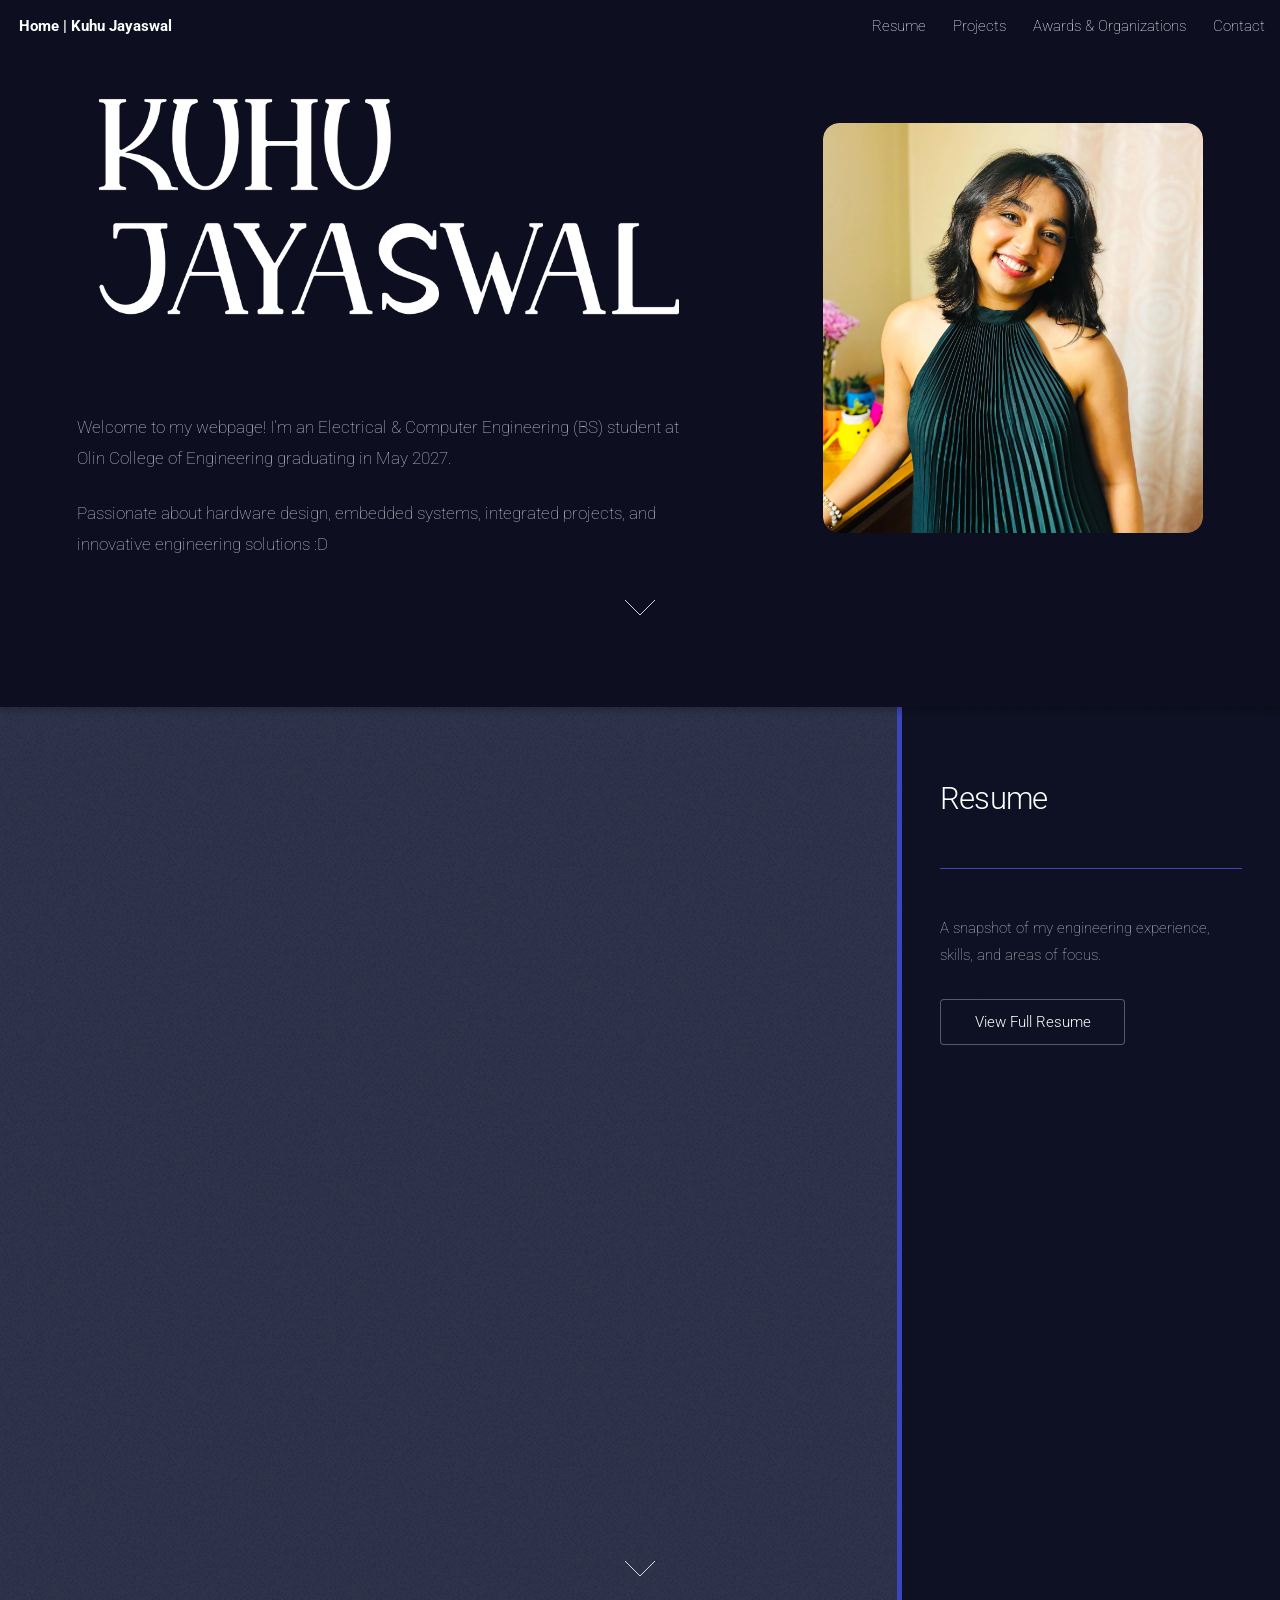
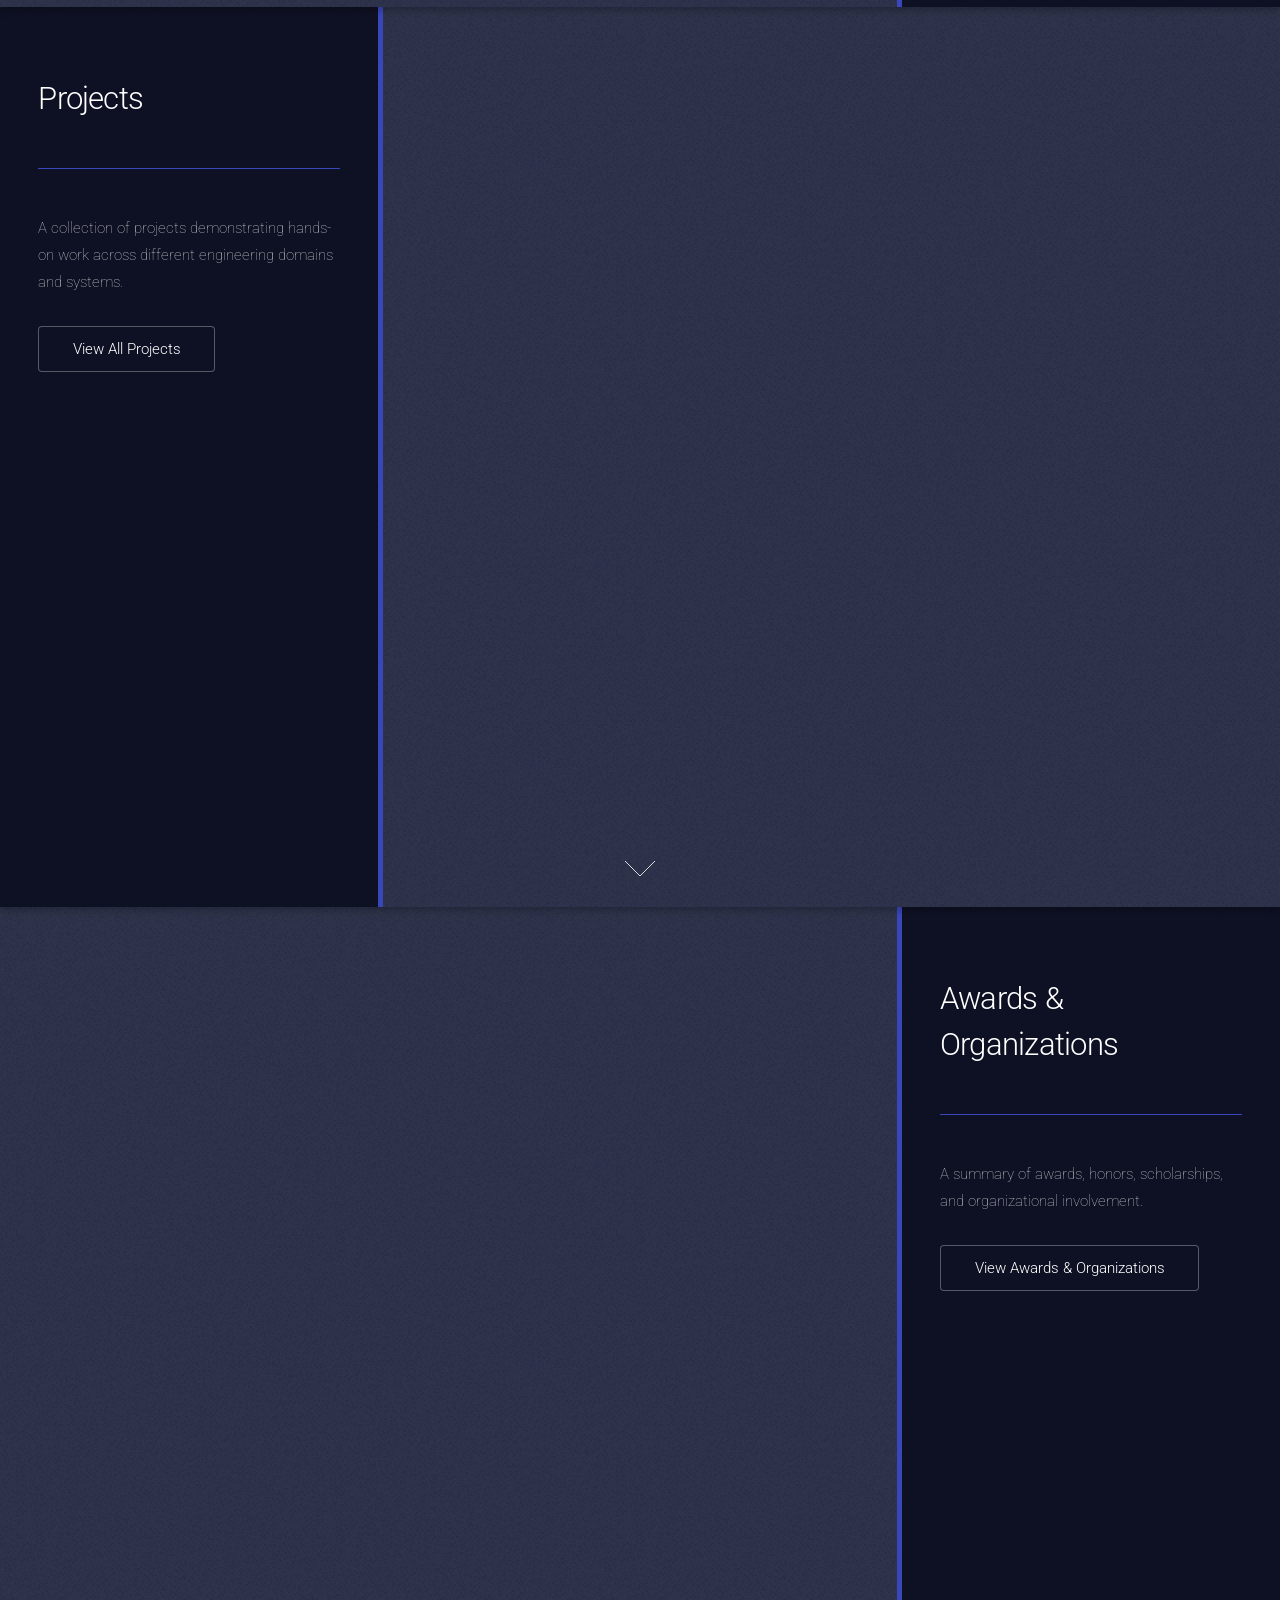
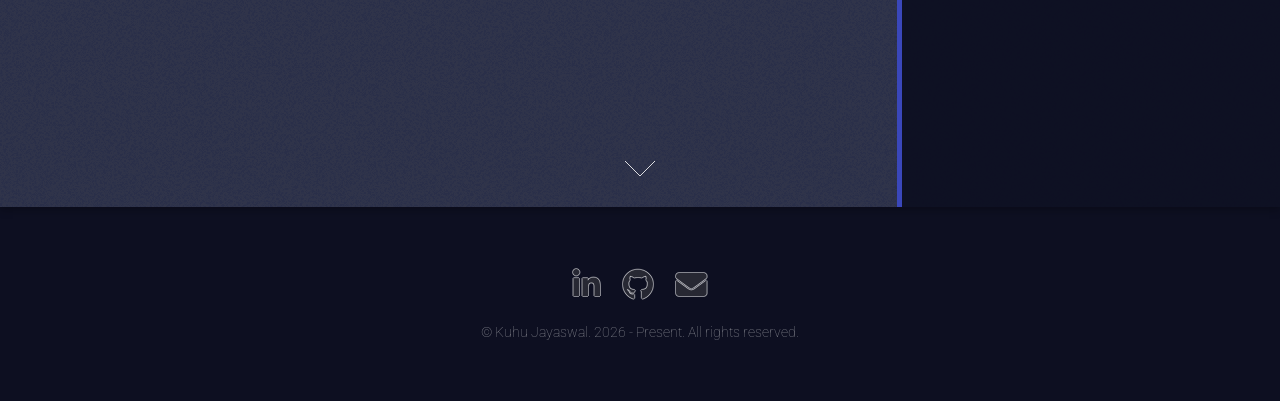
==== commit 1d71180d: "Update index.html" ====
--- a/index.html
+++ b/index.html
@@ -57,7 +57,7 @@
 			
 			<!-- Resume -->
 			<section id="resume" class="spotlight style1 right">
-				<span class="image fit main"><img src="images/pcb.gif" alt="" /></span>
+				<span class="image fit main"><img src="images/pic03.jpg" alt="" /></span>
 				<div class="content">
 					<header>
 						<h2>Resume</h2>
@@ -73,7 +73,7 @@
 
 			<!-- Projects -->
 			<section id="projects" class="spotlight style2 left">
-				<span class="image fit main"><img src="images/bin.gif" alt="" /></span>
+				<span class="image fit main"><img src="images/pic07.jpg" alt="" /></span>
 				<div class="content">
 					<header>
 						<h2>Projects</h2>
@@ -89,7 +89,7 @@
 
 			<!-- Awards & Organizations -->
 			<section id="awards" class="spotlight style1 right">
-				<span class="image fit main bottom"><img src="images/circle.gif" alt="" /></span>
+				<span class="image fit main bottom"><img src="images/pic06.jpg" alt="" /></span>
 				<div class="content">
 					<header>
 						<h2>Awards & Organizations</h2>
@@ -129,3 +129,4 @@
 	</body>
 </html>
 
+
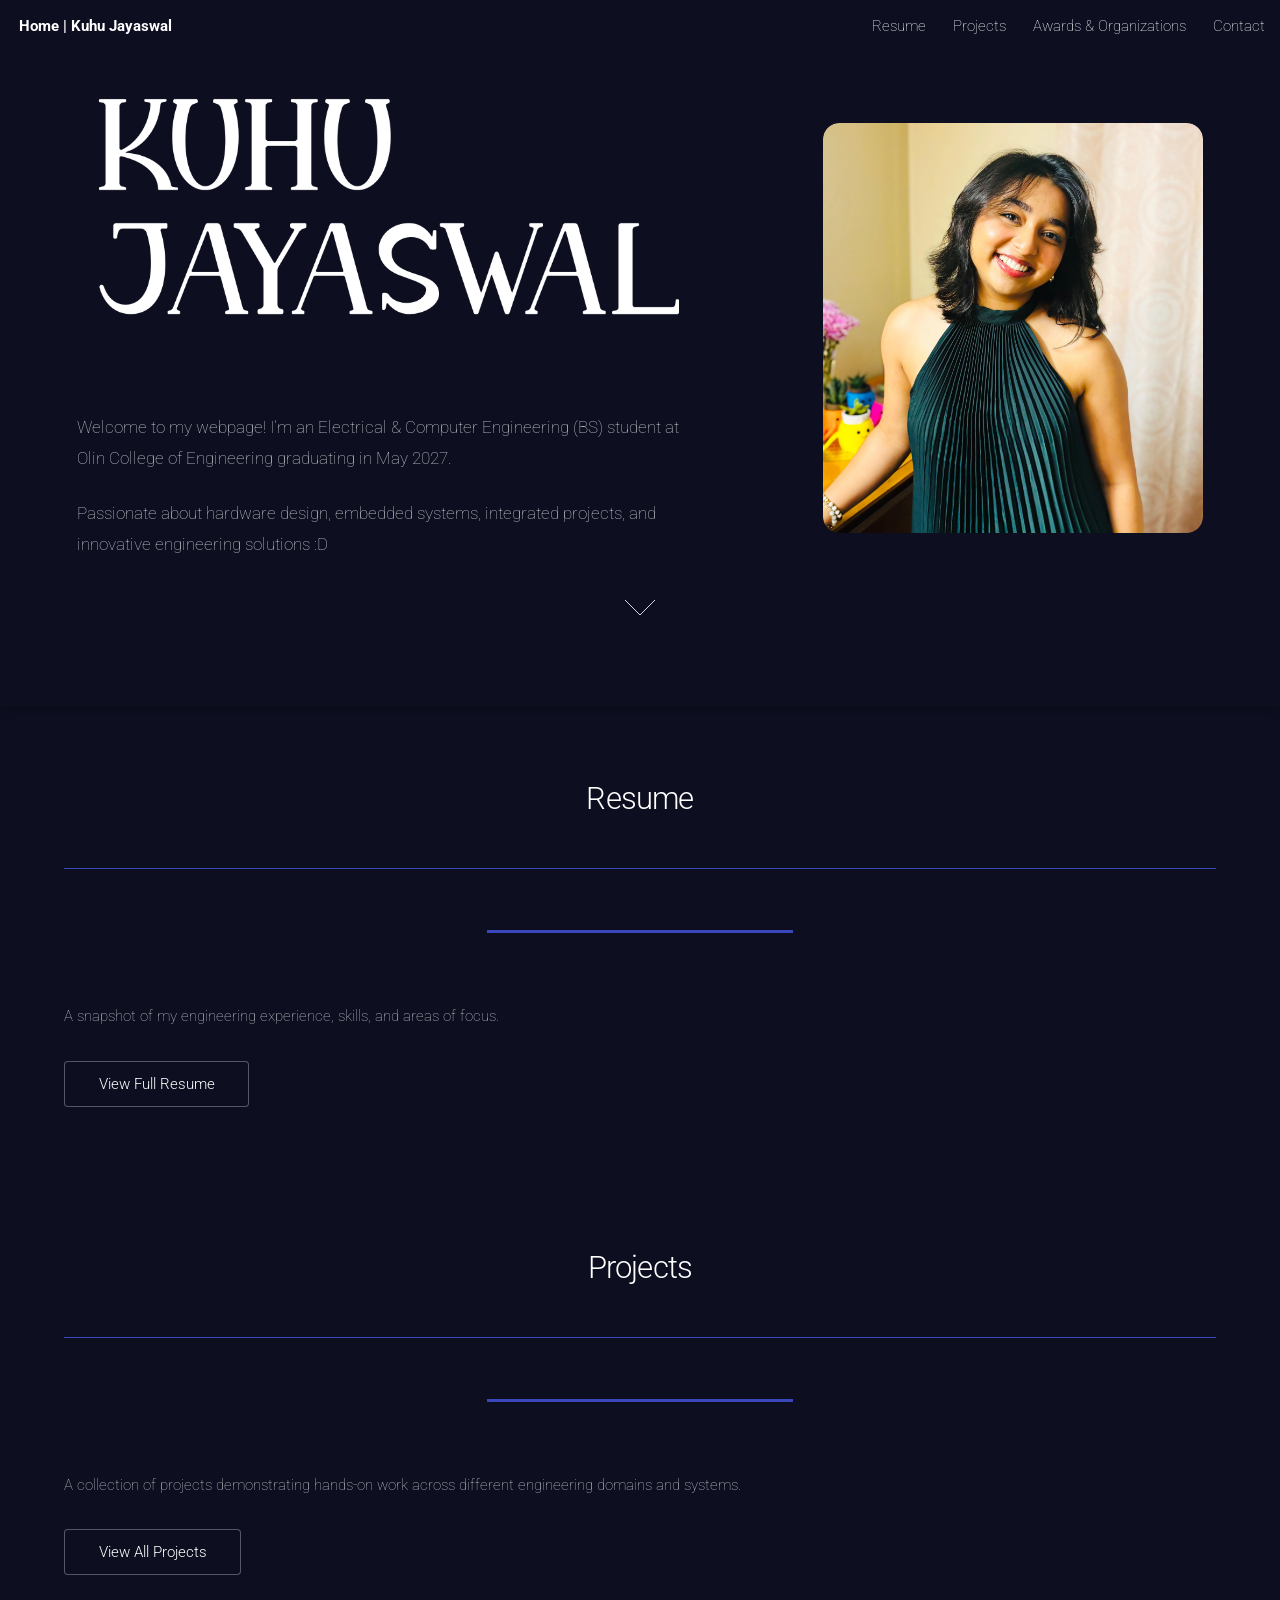
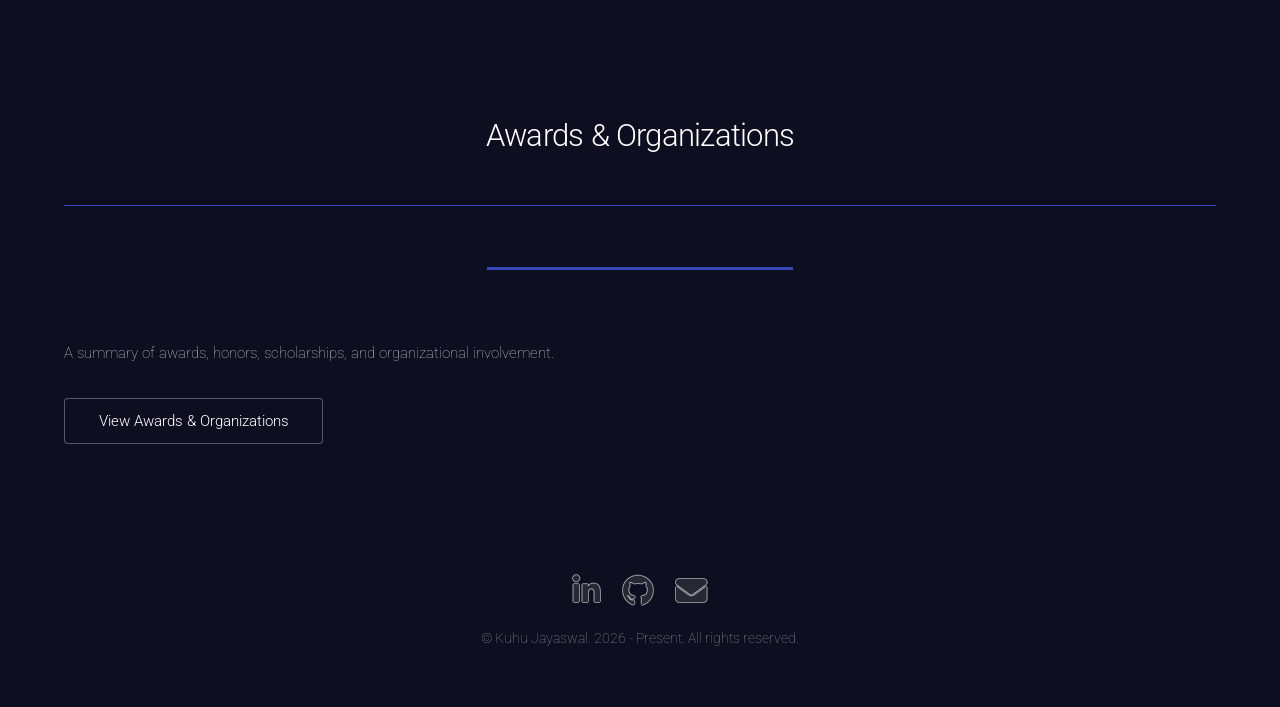
==== commit 1953af07: "Update index.html" ====
--- a/index.html
+++ b/index.html
@@ -56,10 +56,9 @@
 			</section>
 			
 			<!-- Resume -->
-			<section id="resume" class="spotlight style1 right">
-				<span class="image fit main"><img src="images/pic03.jpg" alt="" /></span>
-				<div class="content">
-					<header>
+			<section id="resume" class="wrapper style1">
+				<div class="container">
+					<header class="major">
 						<h2>Resume</h2>
 						<hr />
 					</header>
@@ -68,14 +67,12 @@
 						<li><a href="resume.html" class="button">View Full Resume</a></li>
 					</ul>
 				</div>
-				<a href="#projects" class="goto-next scrolly">Next</a>
 			</section>
 
 			<!-- Projects -->
-			<section id="projects" class="spotlight style2 left">
-				<span class="image fit main"><img src="images/pic07.jpg" alt="" /></span>
-				<div class="content">
-					<header>
+			<section id="projects" class="wrapper style1">
+				<div class="container">
+					<header class="major">
 						<h2>Projects</h2>
 						<hr />
 					</header>
@@ -84,14 +81,12 @@
 						<li><a href="projects.html" class="button">View All Projects</a></li>
 					</ul>
 				</div>
-				<a href="#research" class="goto-next scrolly">Next</a>
 			</section>
 
 			<!-- Awards & Organizations -->
-			<section id="awards" class="spotlight style1 right">
-				<span class="image fit main bottom"><img src="images/pic06.jpg" alt="" /></span>
-				<div class="content">
-					<header>
+			<section id="awards" class="wrapper style1">
+				<div class="container">
+					<header class="major">
 						<h2>Awards & Organizations</h2>
 						<hr />
 					</header>
@@ -100,7 +95,6 @@
 						<li><a href="awards.html" class="button">View Awards & Organizations</a></li>
 					</ul>
 				</div>
-				<a href="#footer" class="goto-next scrolly">Next</a>
 			</section>
 
 			<!-- Footer -->
@@ -128,5 +122,3 @@
 
 	</body>
 </html>
-
-
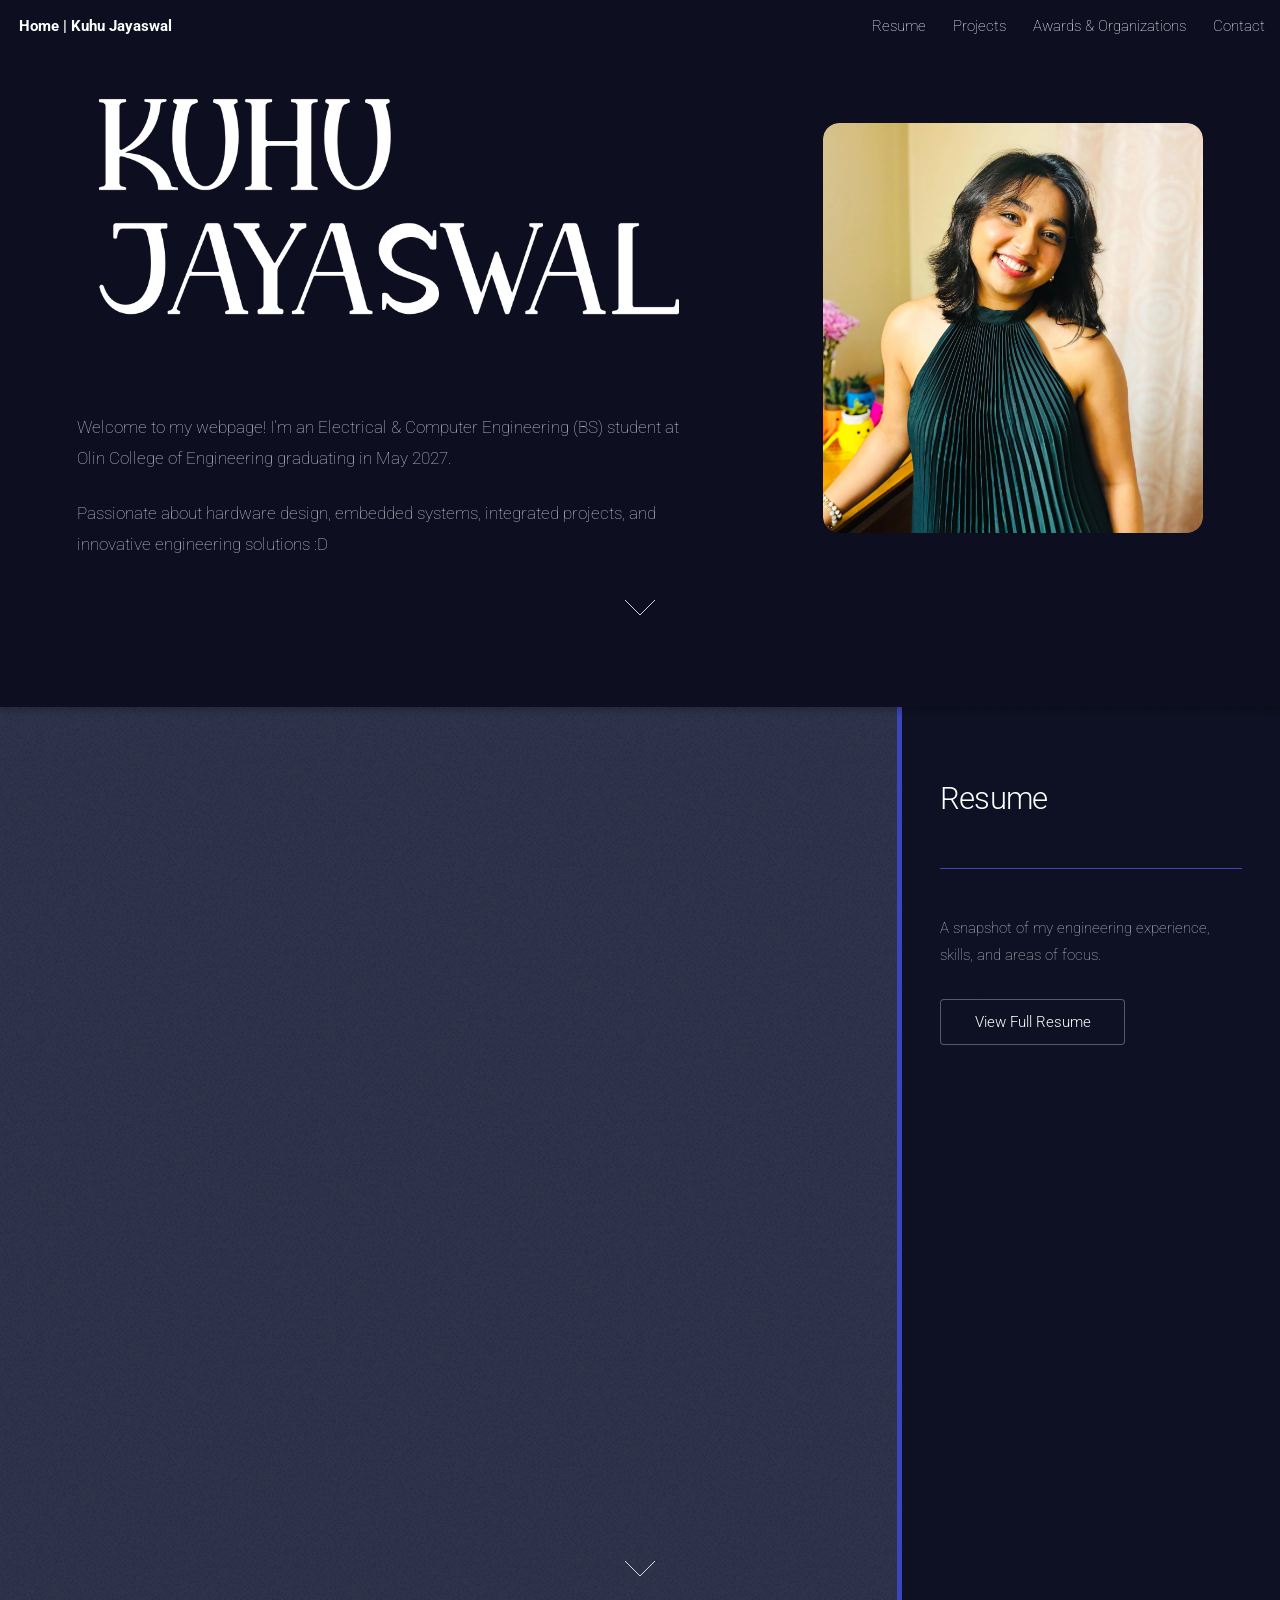
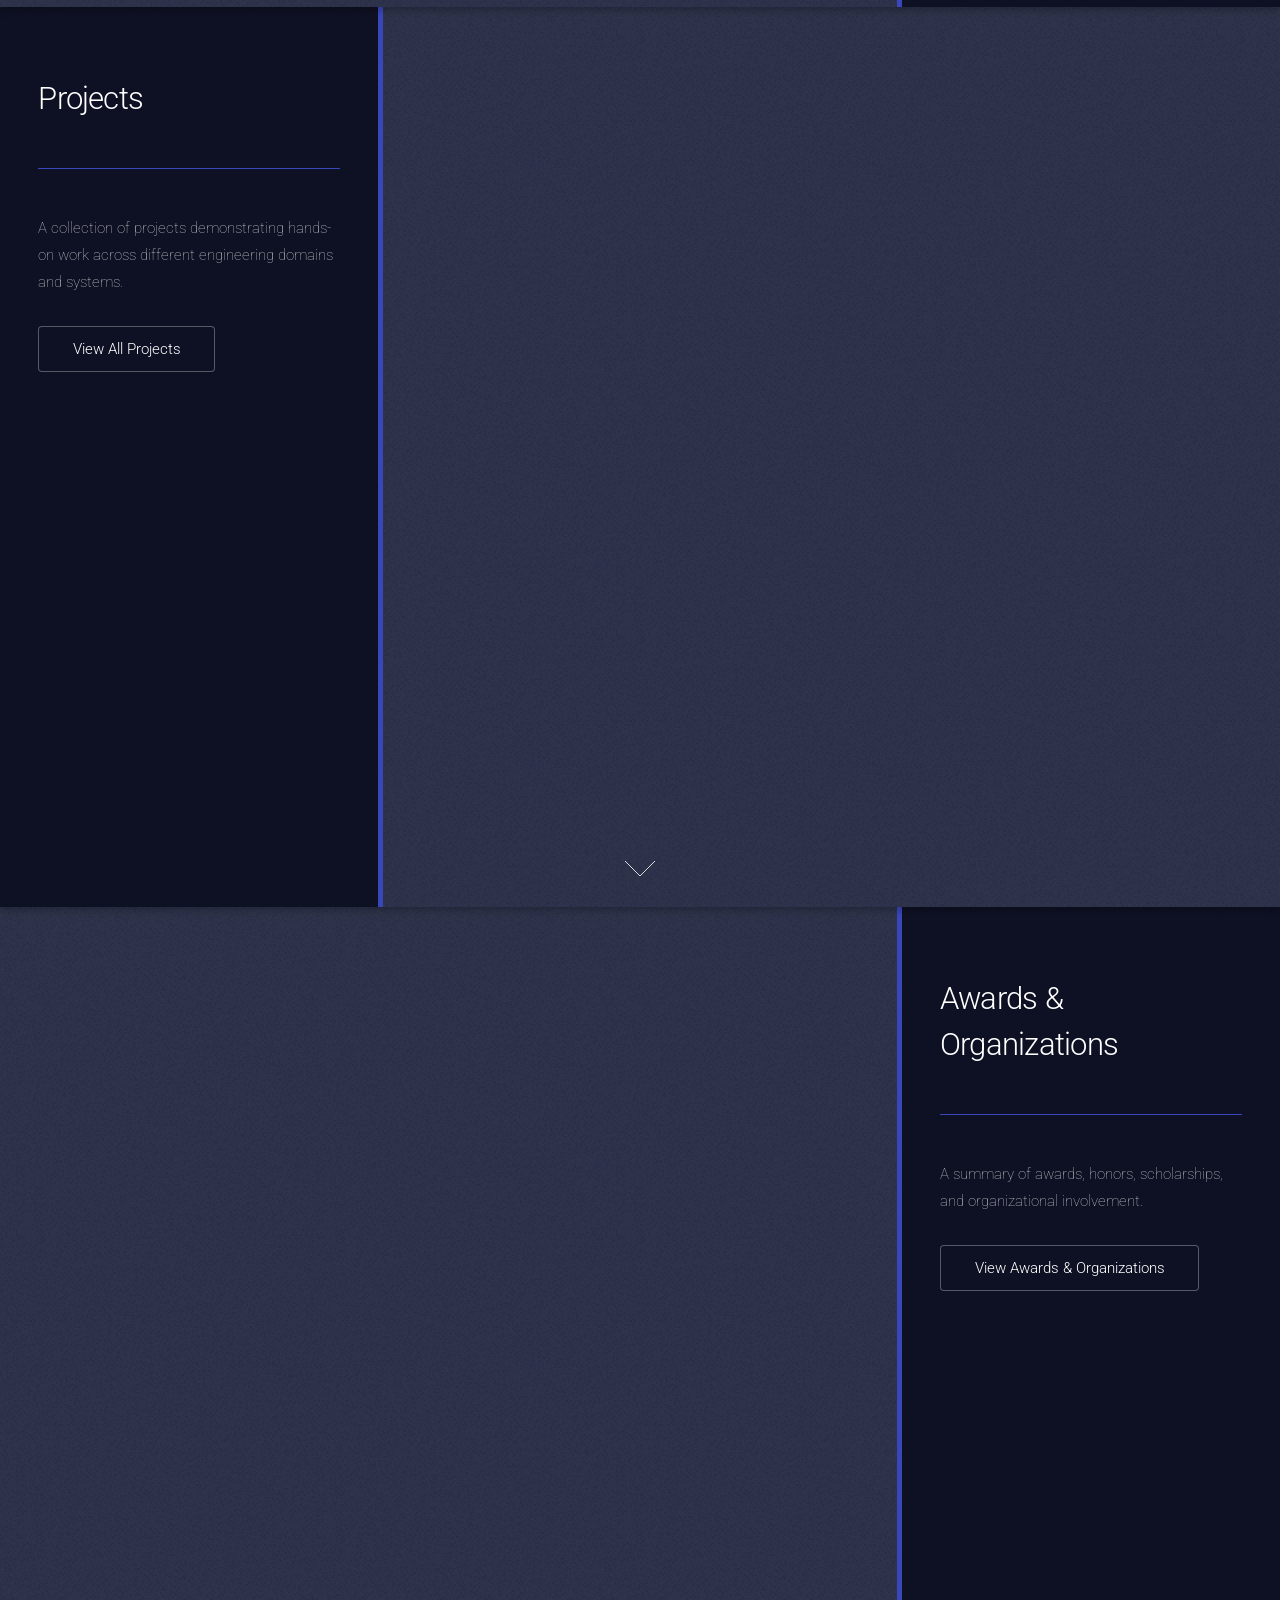
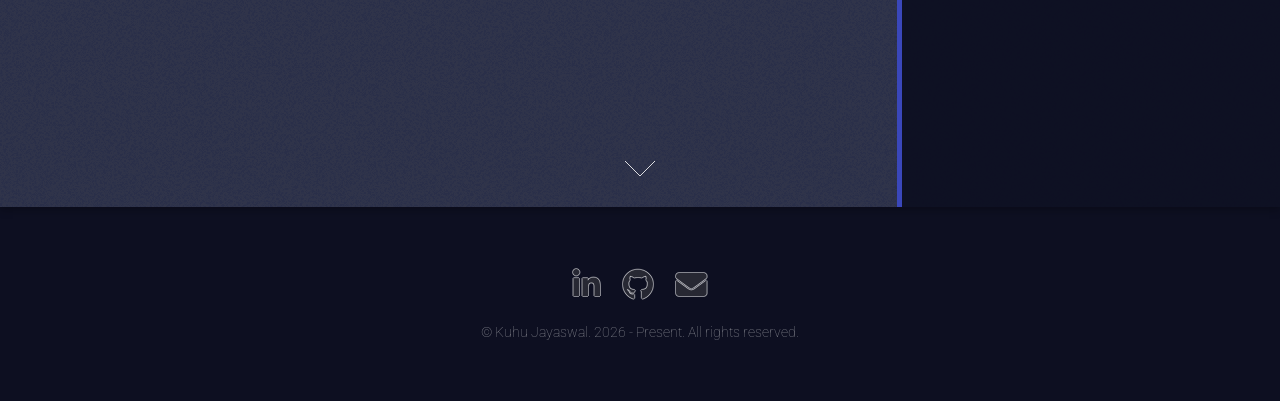
==== commit 3bd13ce2: "Update index.html" ====
--- a/index.html
+++ b/index.html
@@ -56,9 +56,10 @@
 			</section>
 			
 			<!-- Resume -->
-			<section id="resume" class="wrapper style1">
-				<div class="container">
-					<header class="major">
+			<section id="resume" class="spotlight style1 right">
+				<span class="image fit main"><img src="images/pic03.jpg" alt="" /></span>
+				<div class="content">
+					<header>
 						<h2>Resume</h2>
 						<hr />
 					</header>
@@ -67,12 +68,14 @@
 						<li><a href="resume.html" class="button">View Full Resume</a></li>
 					</ul>
 				</div>
+				<a href="#projects" class="goto-next scrolly">Next</a>
 			</section>
 
 			<!-- Projects -->
-			<section id="projects" class="wrapper style1">
-				<div class="container">
-					<header class="major">
+			<section id="projects" class="spotlight style2 left">
+				<span class="image fit main"><img src="images/pic07.jpg" alt="" /></span>
+				<div class="content">
+					<header>
 						<h2>Projects</h2>
 						<hr />
 					</header>
@@ -81,12 +84,14 @@
 						<li><a href="projects.html" class="button">View All Projects</a></li>
 					</ul>
 				</div>
+				<a href="#research" class="goto-next scrolly">Next</a>
 			</section>
 
 			<!-- Awards & Organizations -->
-			<section id="awards" class="wrapper style1">
-				<div class="container">
-					<header class="major">
+			<section id="awards" class="spotlight style1 right">
+				<span class="image fit main bottom"><img src="images/pic06.jpg" alt="" /></span>
+				<div class="content">
+					<header>
 						<h2>Awards & Organizations</h2>
 						<hr />
 					</header>
@@ -95,6 +100,7 @@
 						<li><a href="awards.html" class="button">View Awards & Organizations</a></li>
 					</ul>
 				</div>
+				<a href="#footer" class="goto-next scrolly">Next</a>
 			</section>
 
 			<!-- Footer -->
@@ -122,3 +128,4 @@
 
 	</body>
 </html>
+
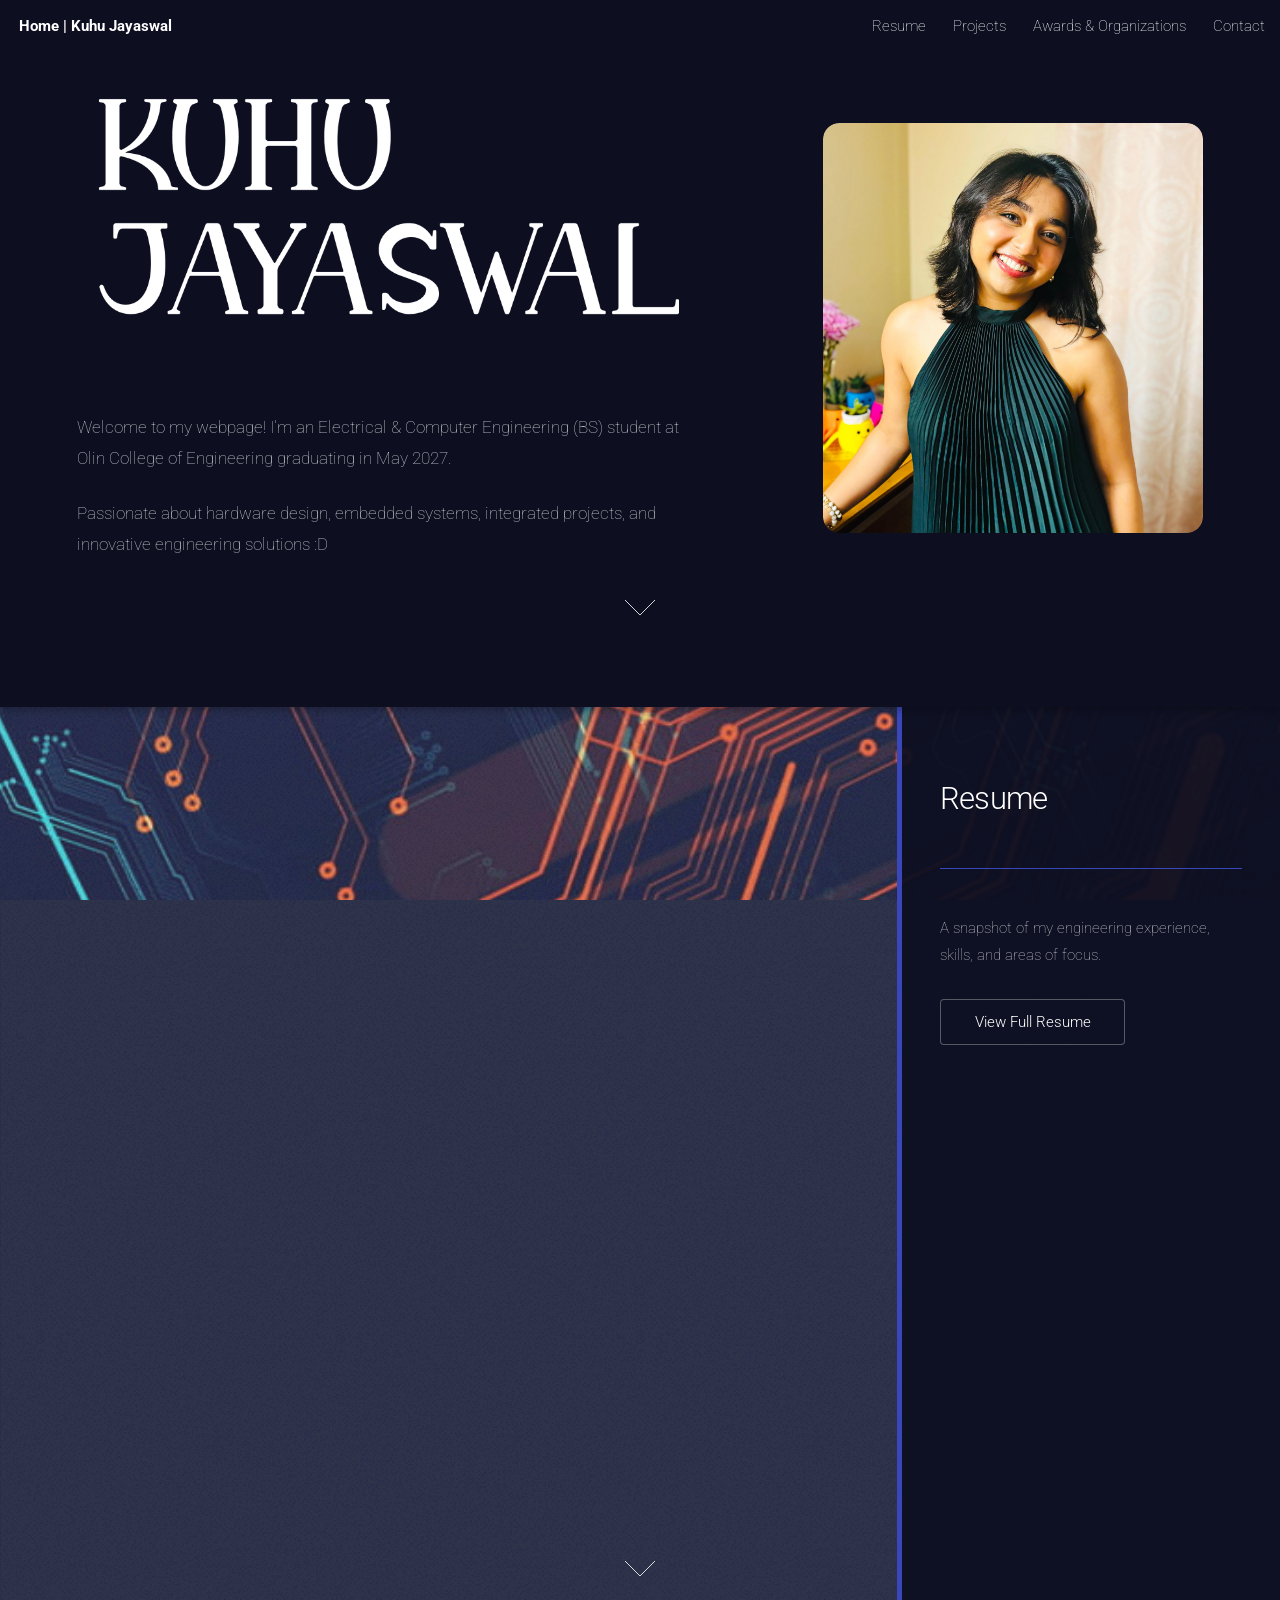
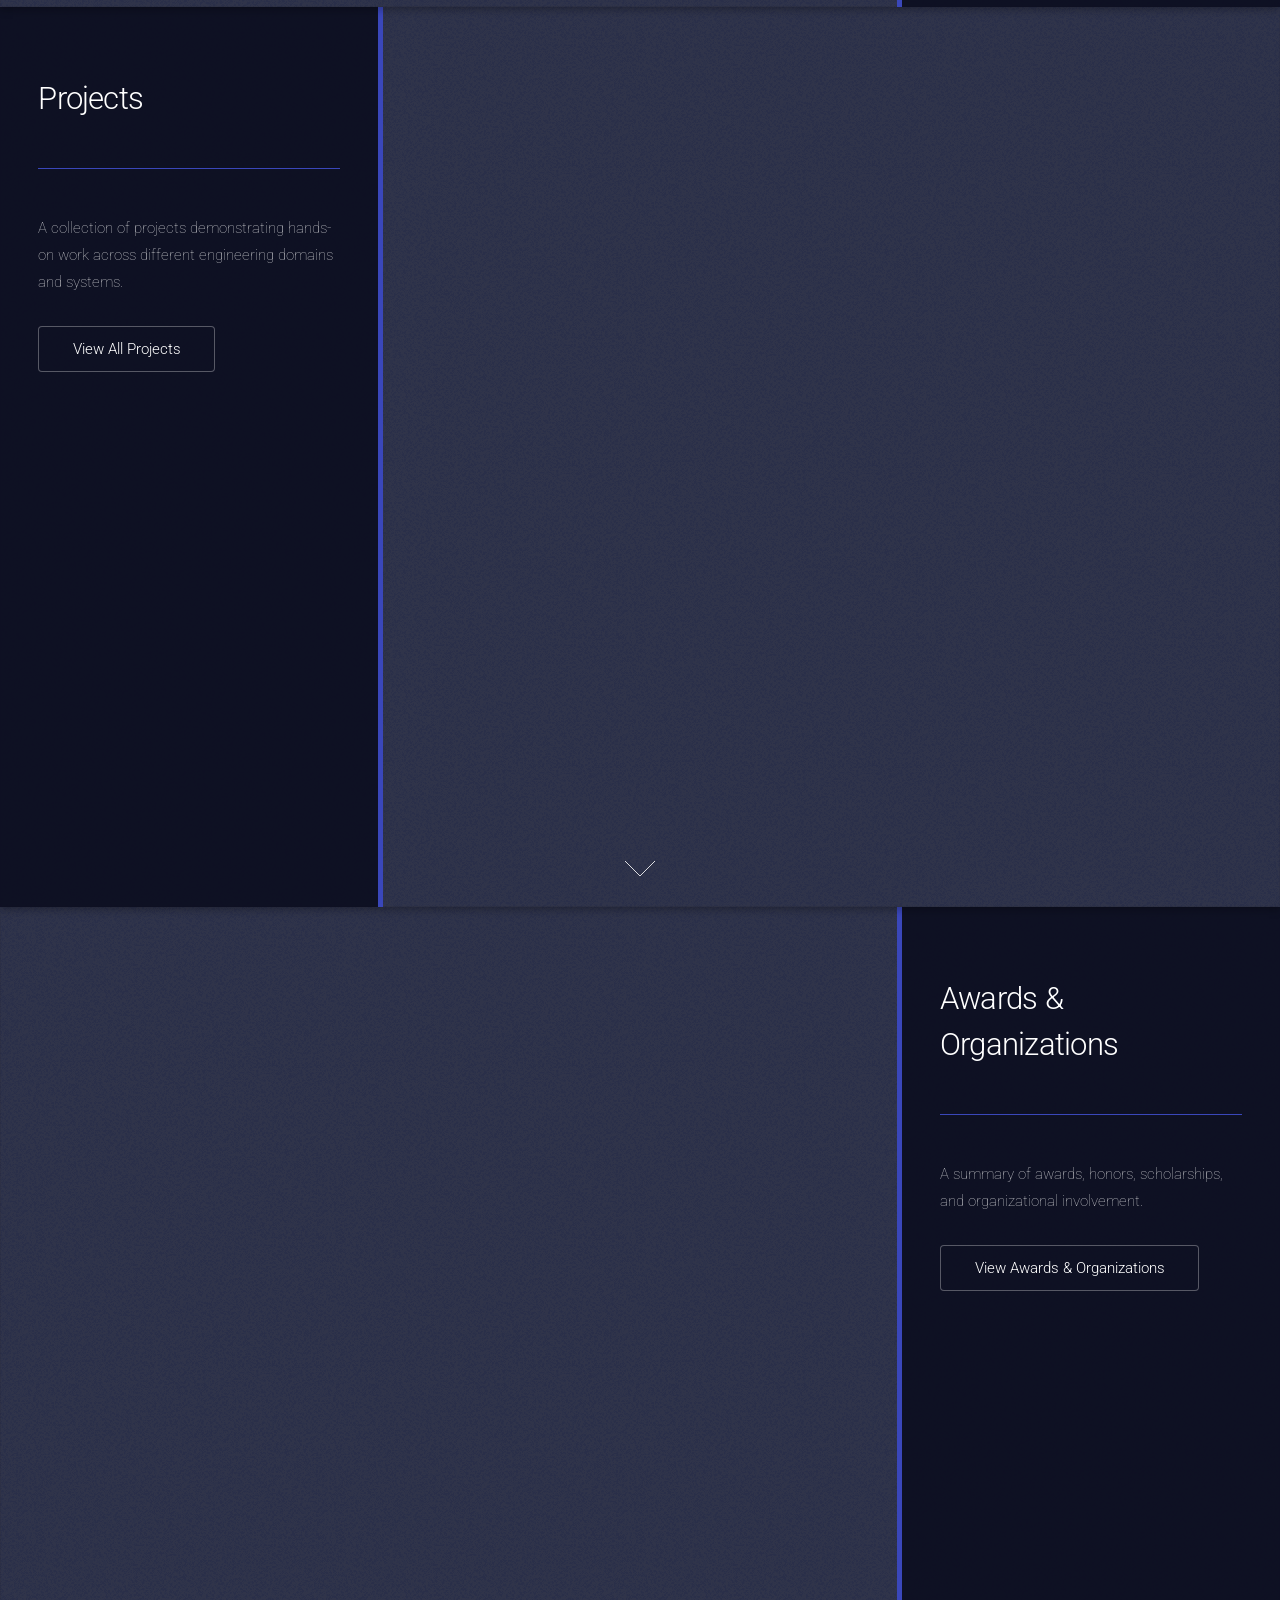
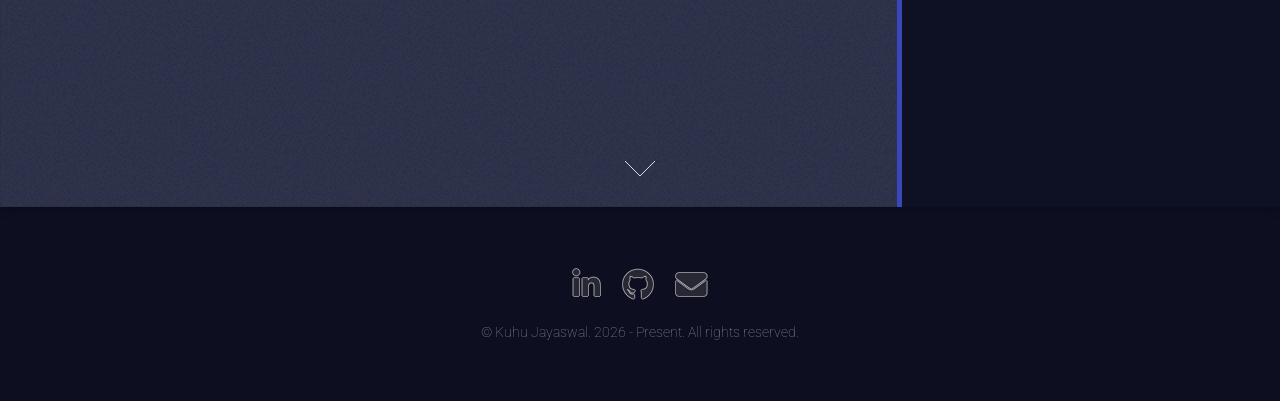
==== commit fbbd7d8b: "Update index.html" ====
--- a/index.html
+++ b/index.html
@@ -57,7 +57,7 @@
 			
 			<!-- Resume -->
 			<section id="resume" class="spotlight style1 right">
-				<span class="image fit main"><img src="images/pic03.jpg" alt="" /></span>
+				<span class="image fit main"><img src="images/orange.jpg" alt="" /></span>
 				<div class="content">
 					<header>
 						<h2>Resume</h2>
@@ -73,7 +73,7 @@
 
 			<!-- Projects -->
 			<section id="projects" class="spotlight style2 left">
-				<span class="image fit main"><img src="images/pic07.jpg" alt="" /></span>
+				<span class="image fit main"><img src="images/enigma.jpeg" alt="" /></span>
 				<div class="content">
 					<header>
 						<h2>Projects</h2>
@@ -89,7 +89,7 @@
 
 			<!-- Awards & Organizations -->
 			<section id="awards" class="spotlight style1 right">
-				<span class="image fit main bottom"><img src="images/pic06.jpg" alt="" /></span>
+				<span class="image fit main bottom"><img src="images/hex.jpg" alt="" /></span>
 				<div class="content">
 					<header>
 						<h2>Awards & Organizations</h2>
@@ -129,3 +129,4 @@
 	</body>
 </html>
 
+
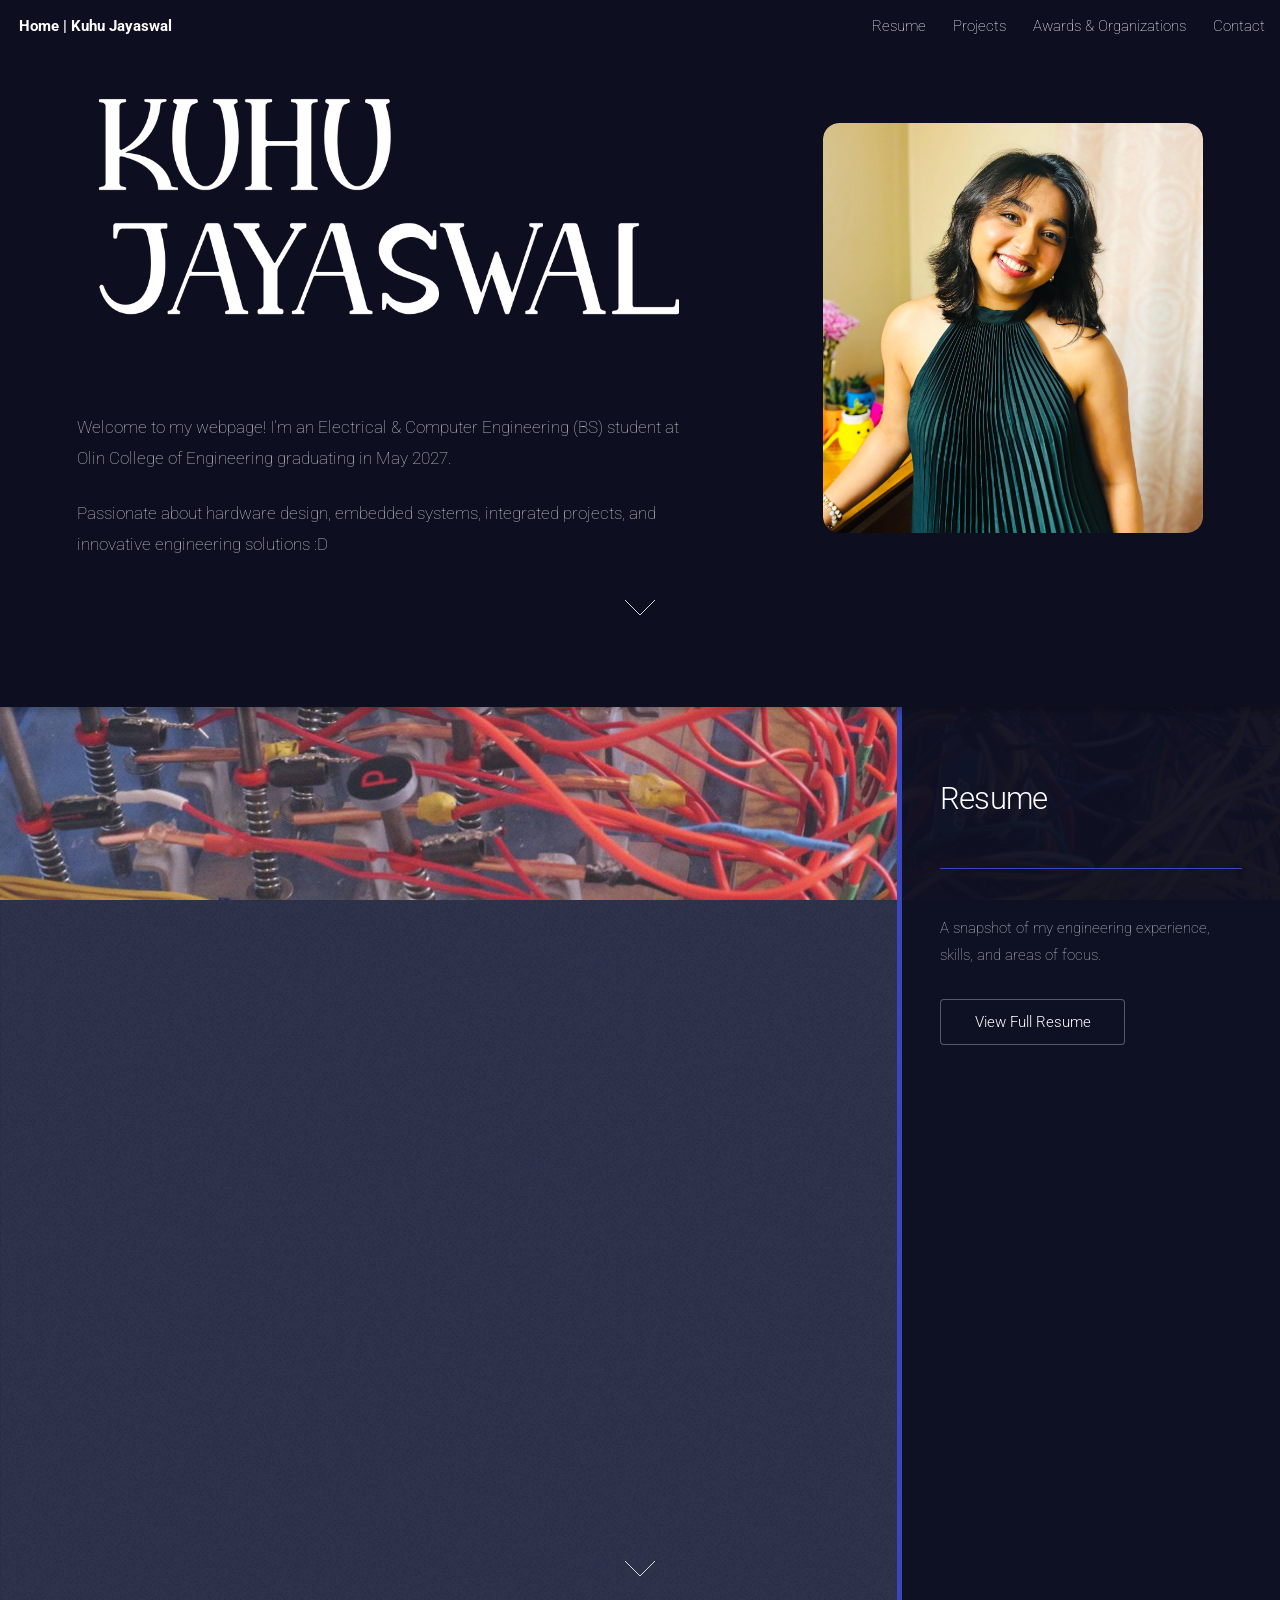
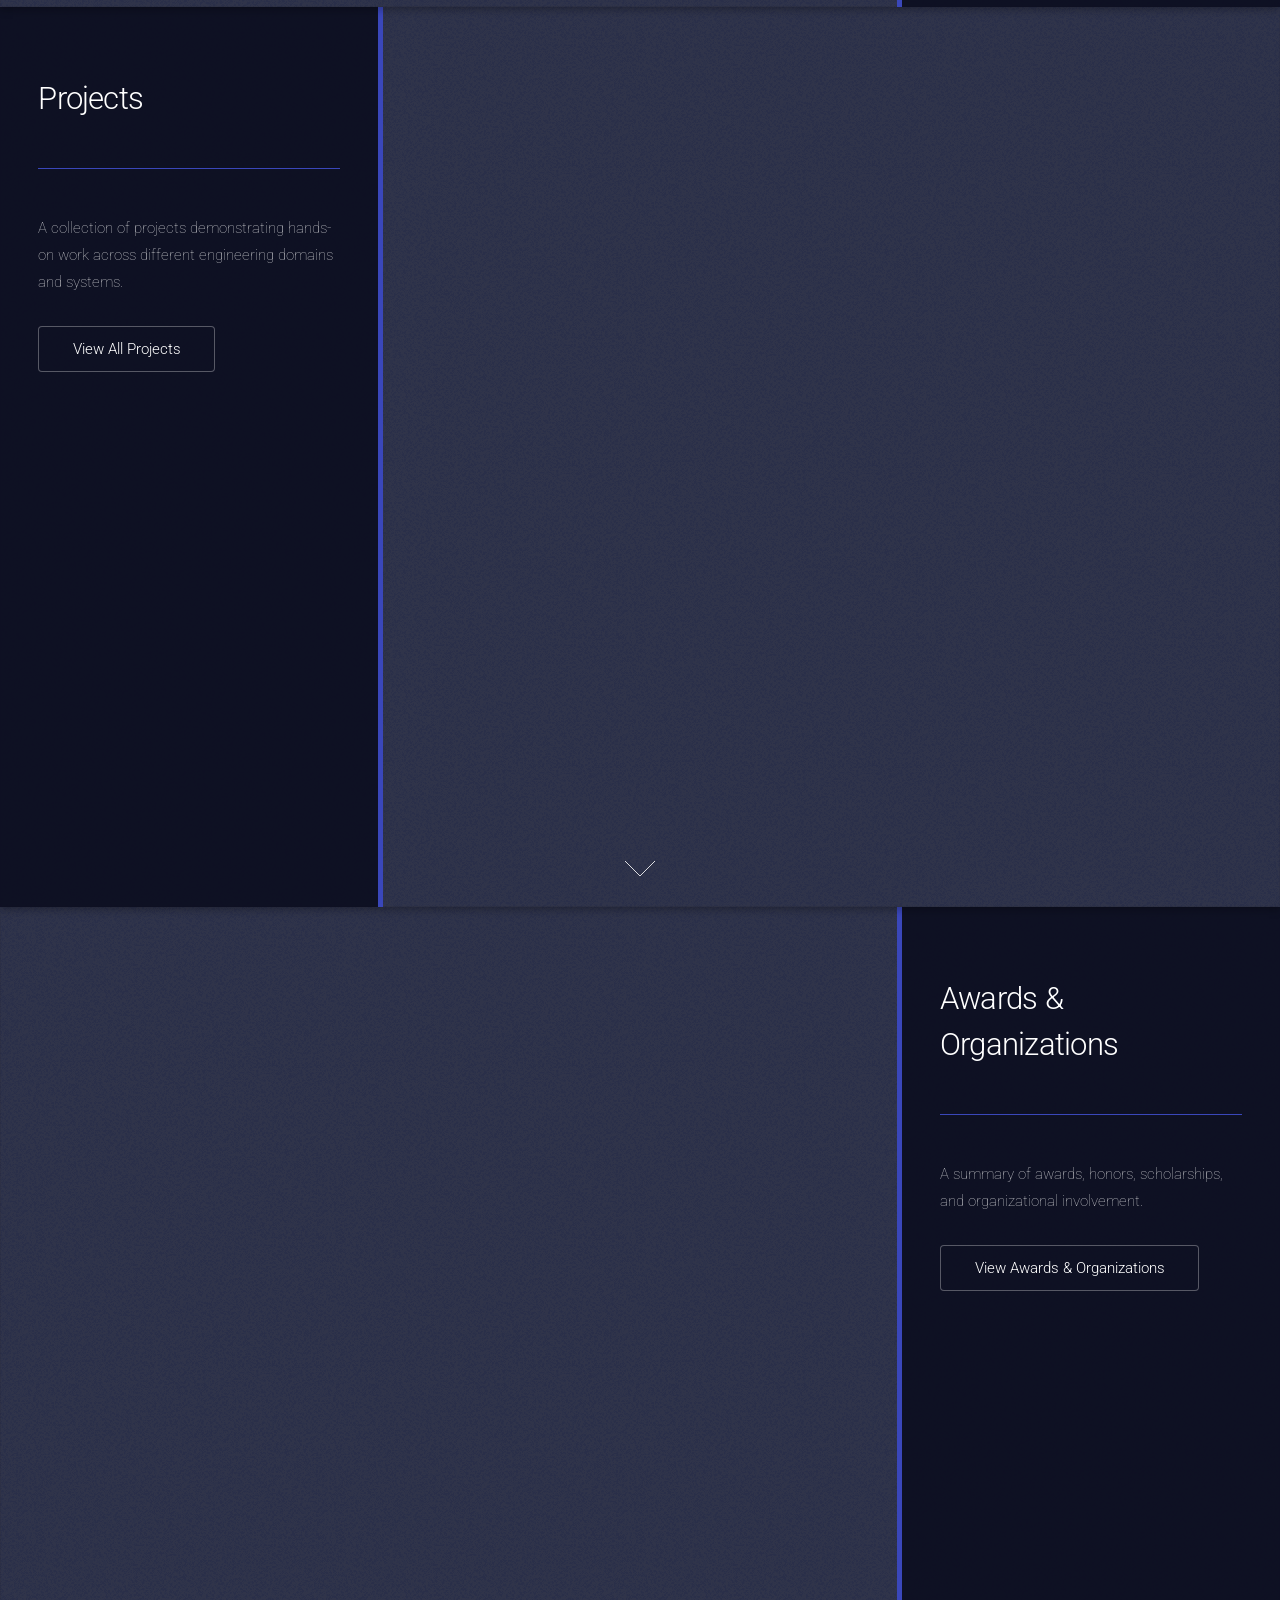
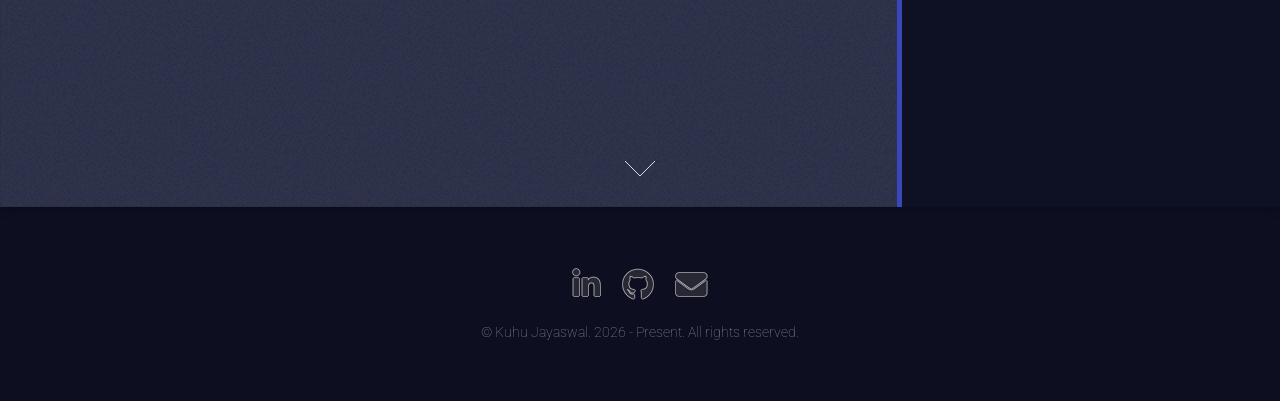
==== commit 01551522: "Update index.html" ====
--- a/index.html
+++ b/index.html
@@ -57,7 +57,7 @@
 			
 			<!-- Resume -->
 			<section id="resume" class="spotlight style1 right">
-				<span class="image fit main"><img src="images/orange.jpg" alt="" /></span>
+				<span class="image fit main"><img src="images/enigma.jpeg" alt="" /></span>
 				<div class="content">
 					<header>
 						<h2>Resume</h2>
@@ -89,7 +89,7 @@
 
 			<!-- Awards & Organizations -->
 			<section id="awards" class="spotlight style1 right">
-				<span class="image fit main bottom"><img src="images/hex.jpg" alt="" /></span>
+				<span class="image fit main bottom"><img src="images/enigma.jpeg" alt="" /></span>
 				<div class="content">
 					<header>
 						<h2>Awards & Organizations</h2>
@@ -130,3 +130,4 @@
 </html>
 
 
+
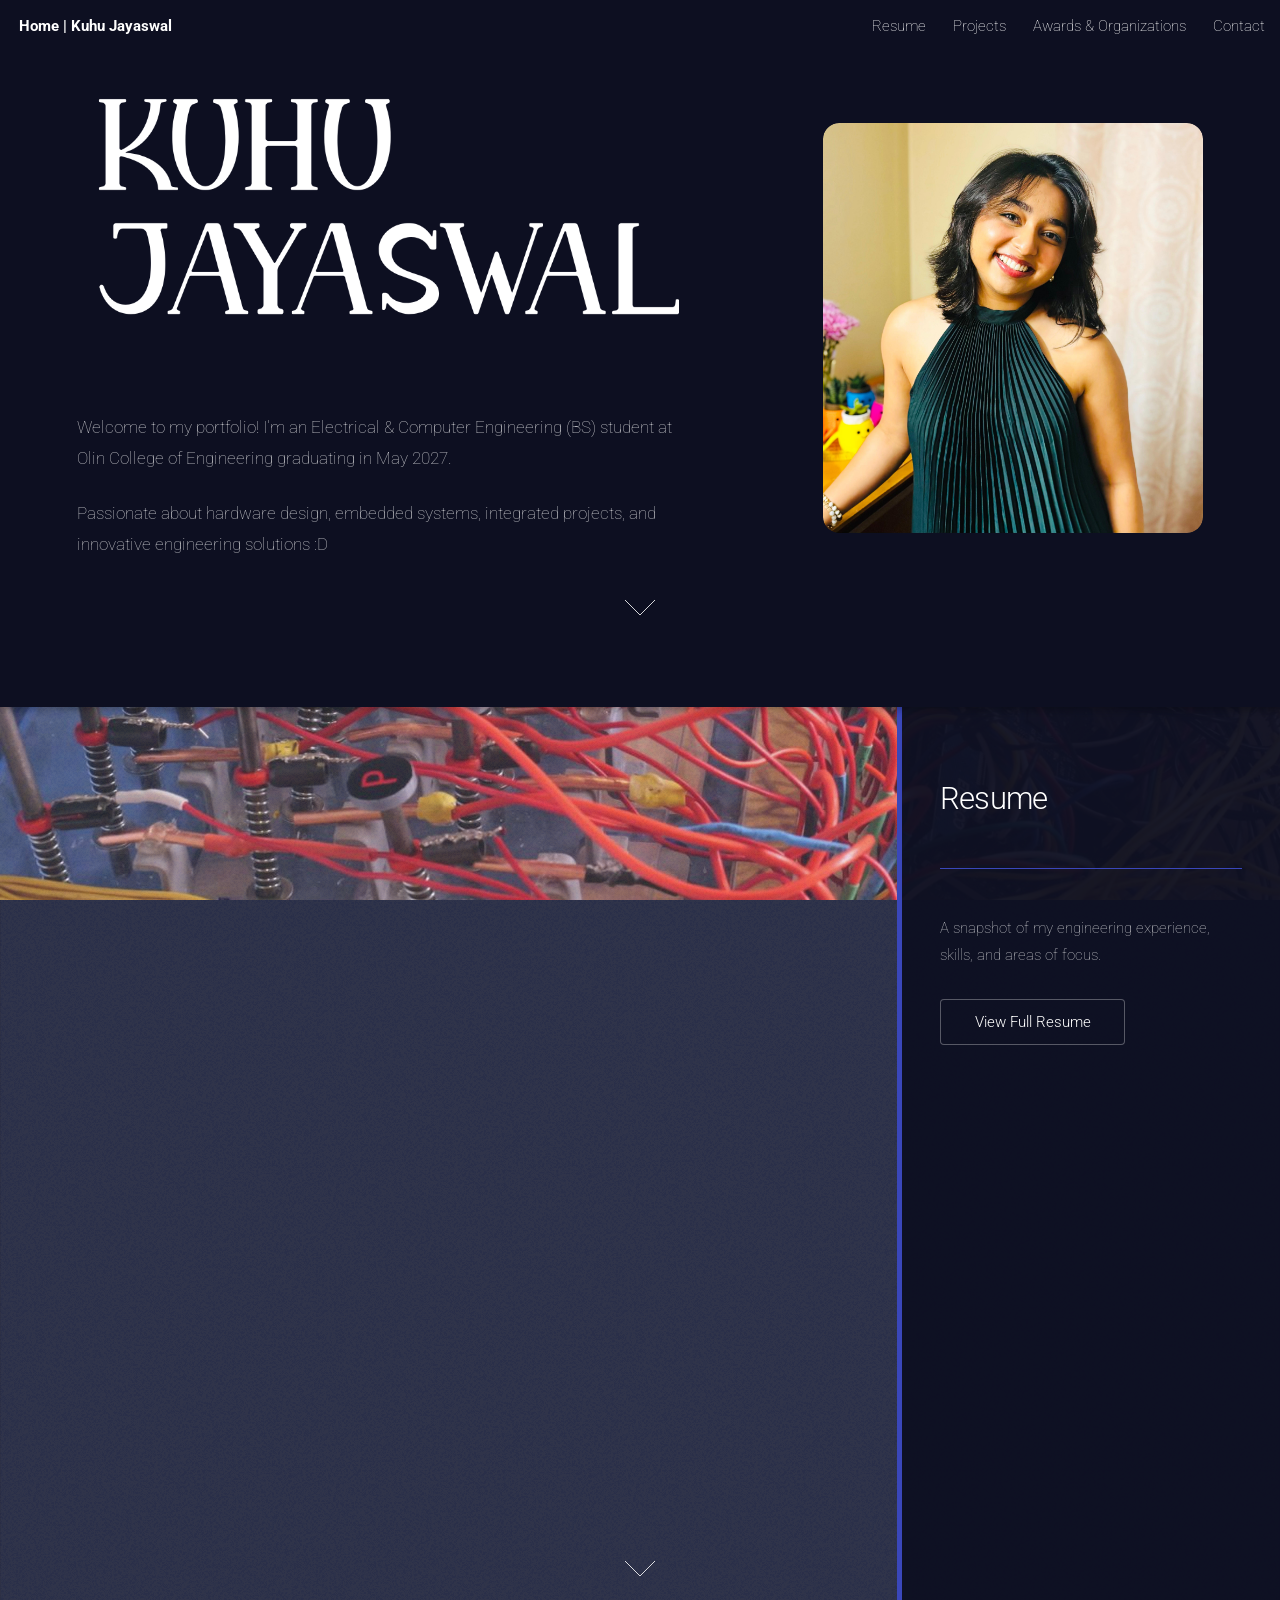
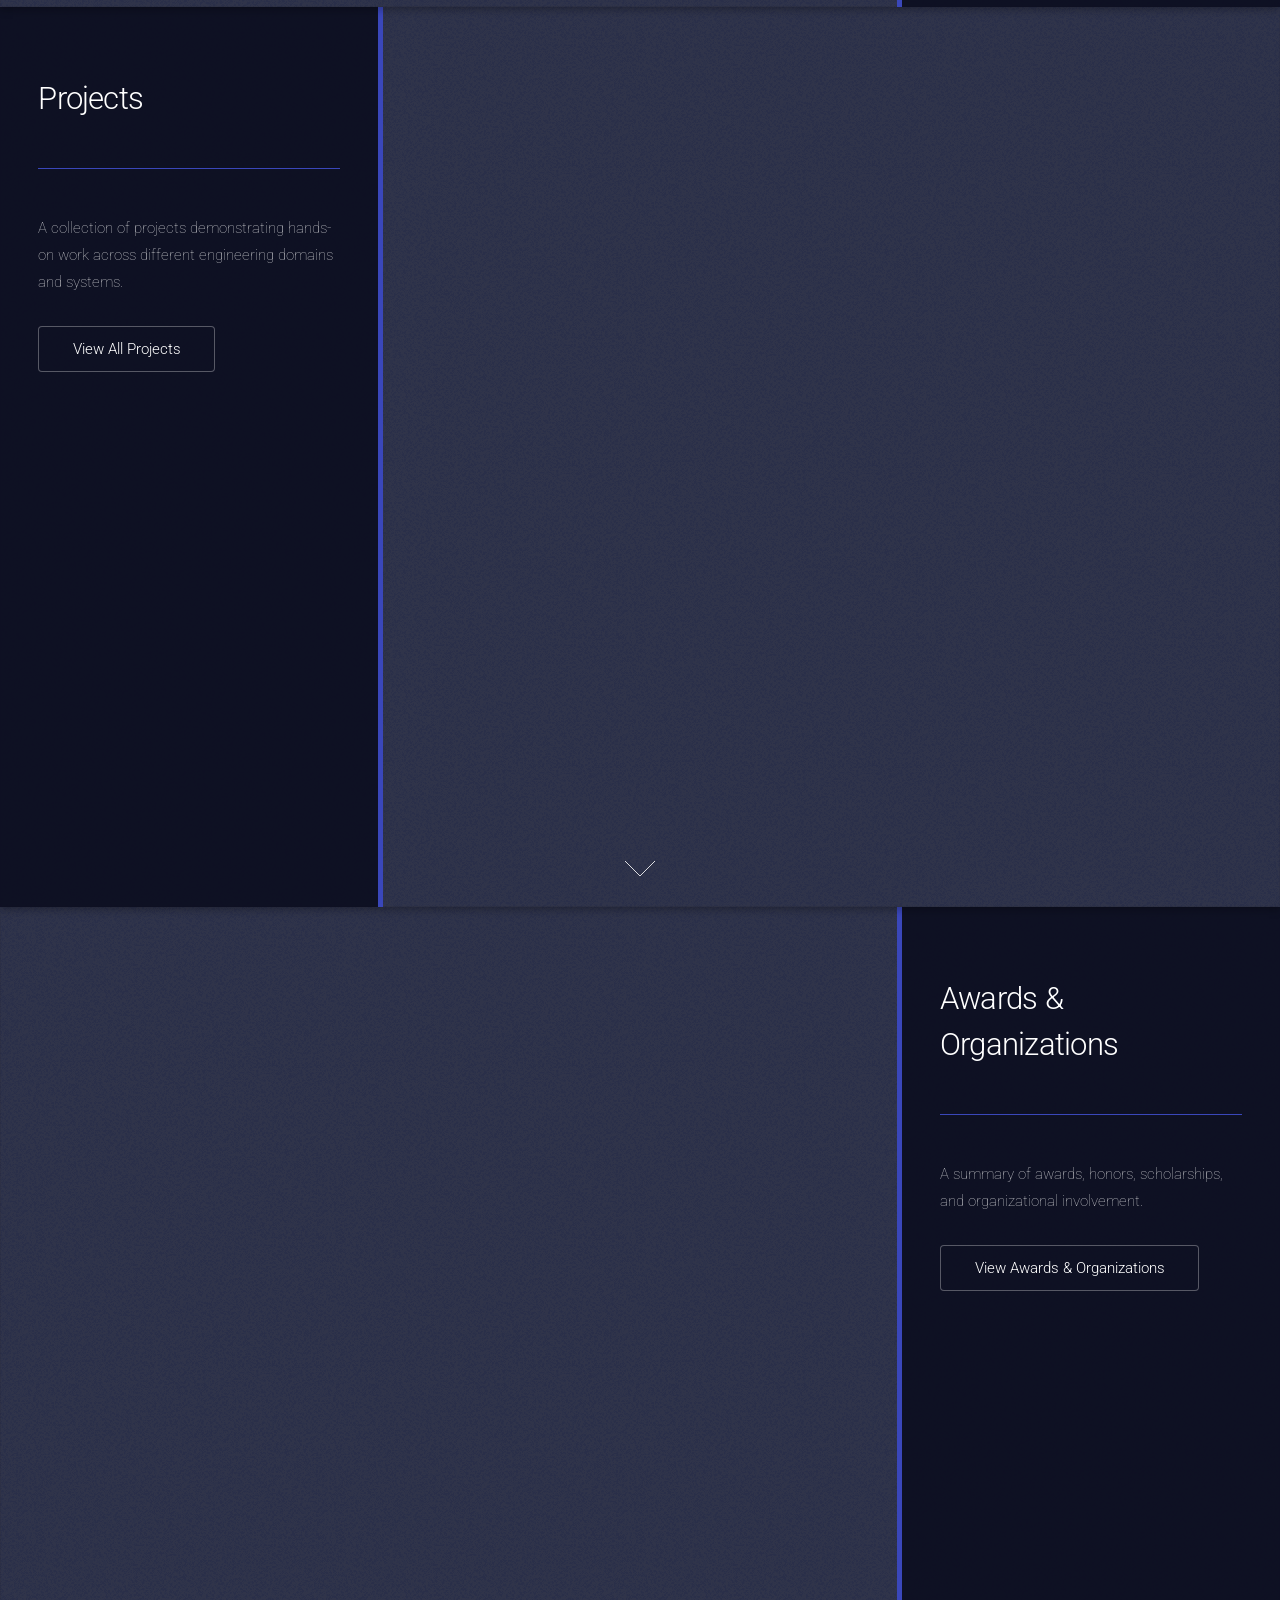
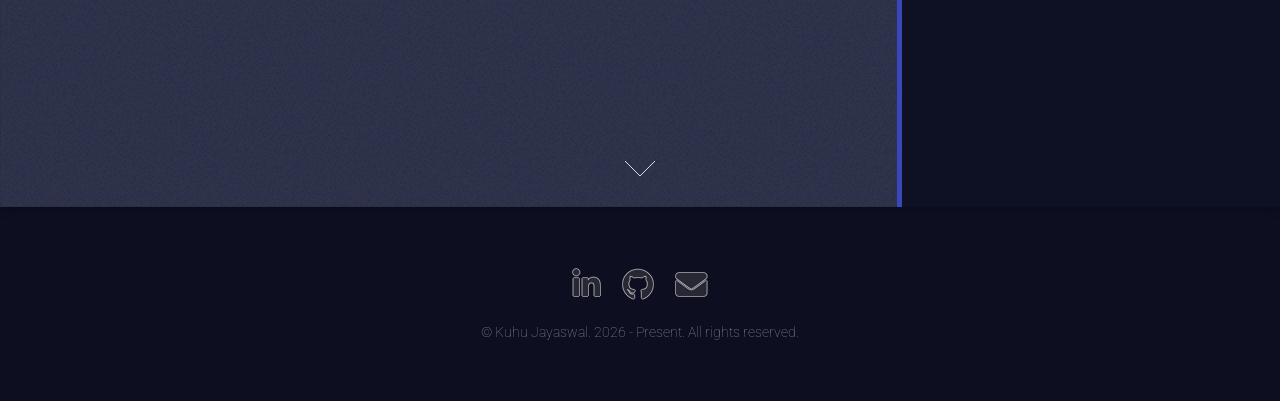
==== commit fb52db00: "updated as off summer26" ====
--- a/index.html
+++ b/index.html
@@ -40,7 +40,7 @@
 			                        <img src="images/kuhu_logo.png" alt="Kuhu Jayaswal Logo" />
 			                    </div>
 			                    <div class="description">
-			                        <p>Welcome to my webpage! I'm an Electrical & Computer Engineering (BS) student at Olin College of Engineering graduating in May 2027.</p>
+			                        <p>Welcome to my portfolio! I'm an Electrical & Computer Engineering (BS) student at Olin College of Engineering graduating in May 2027.</p>
 			                        <p>Passionate about hardware design, embedded systems, integrated projects, and innovative engineering solutions :D </p>
 			                    </div>
 			                </div>
@@ -73,7 +73,7 @@
 
 			<!-- Projects -->
 			<section id="projects" class="spotlight style2 left">
-				<span class="image fit main"><img src="images/enigma.jpeg" alt="" /></span>
+				<span class="image fit main"><img src="images/quaker.png" alt="" /></span>
 				<div class="content">
 					<header>
 						<h2>Projects</h2>
@@ -89,7 +89,7 @@
 
 			<!-- Awards & Organizations -->
 			<section id="awards" class="spotlight style1 right">
-				<span class="image fit main bottom"><img src="images/enigma.jpeg" alt="" /></span>
+				<span class="image fit main bottom"><img src="images/snip2.png" alt="" /></span>
 				<div class="content">
 					<header>
 						<h2>Awards & Organizations</h2>
@@ -131,3 +131,4 @@
 
 
 
+
--- a/assets/css/main.css
+++ b/assets/css/main.css
@@ -4608,3 +4608,30 @@
         margin-left: 0 !important;
     }
 }
+
+/* ============================================
+   REMOVE OVERLAY FILTER FROM SPOTLIGHT IMAGES
+   ============================================ */
+
+/* Target the span elements with image class in spotlight sections */
+span.image.fit.main:before {
+    display: none !important;
+    background: none !important;
+}
+
+/* Also target by section ID */
+#resume span.image:before,
+#projects span.image:before,
+#awards span.image:before {
+    display: none !important;
+    background: none !important;
+}
+
+/* Broader override - remove overlay from ALL spotlight images */
+.spotlight span.image:before,
+.spotlight .image:before {
+    display: none !important;
+    background-image: none !important;
+    background: transparent !important;
+    opacity: 0 !important;
+}
